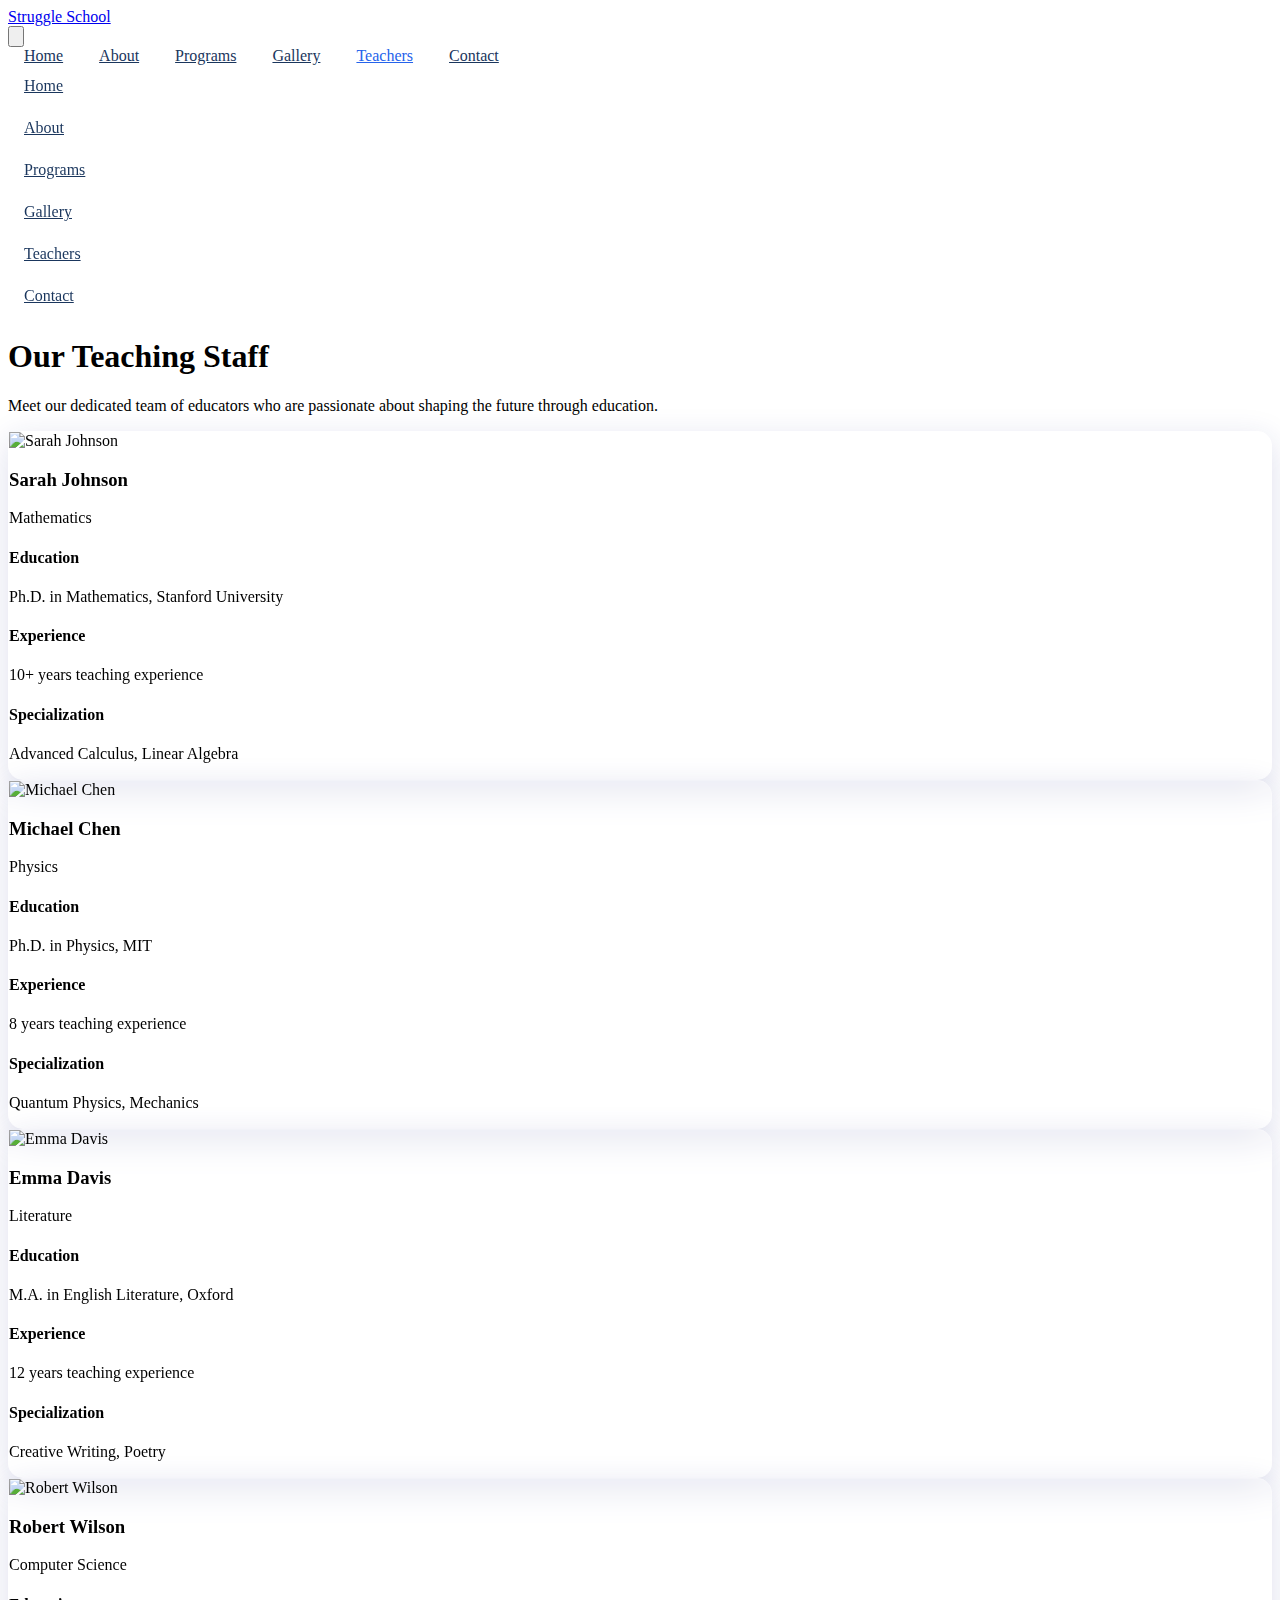
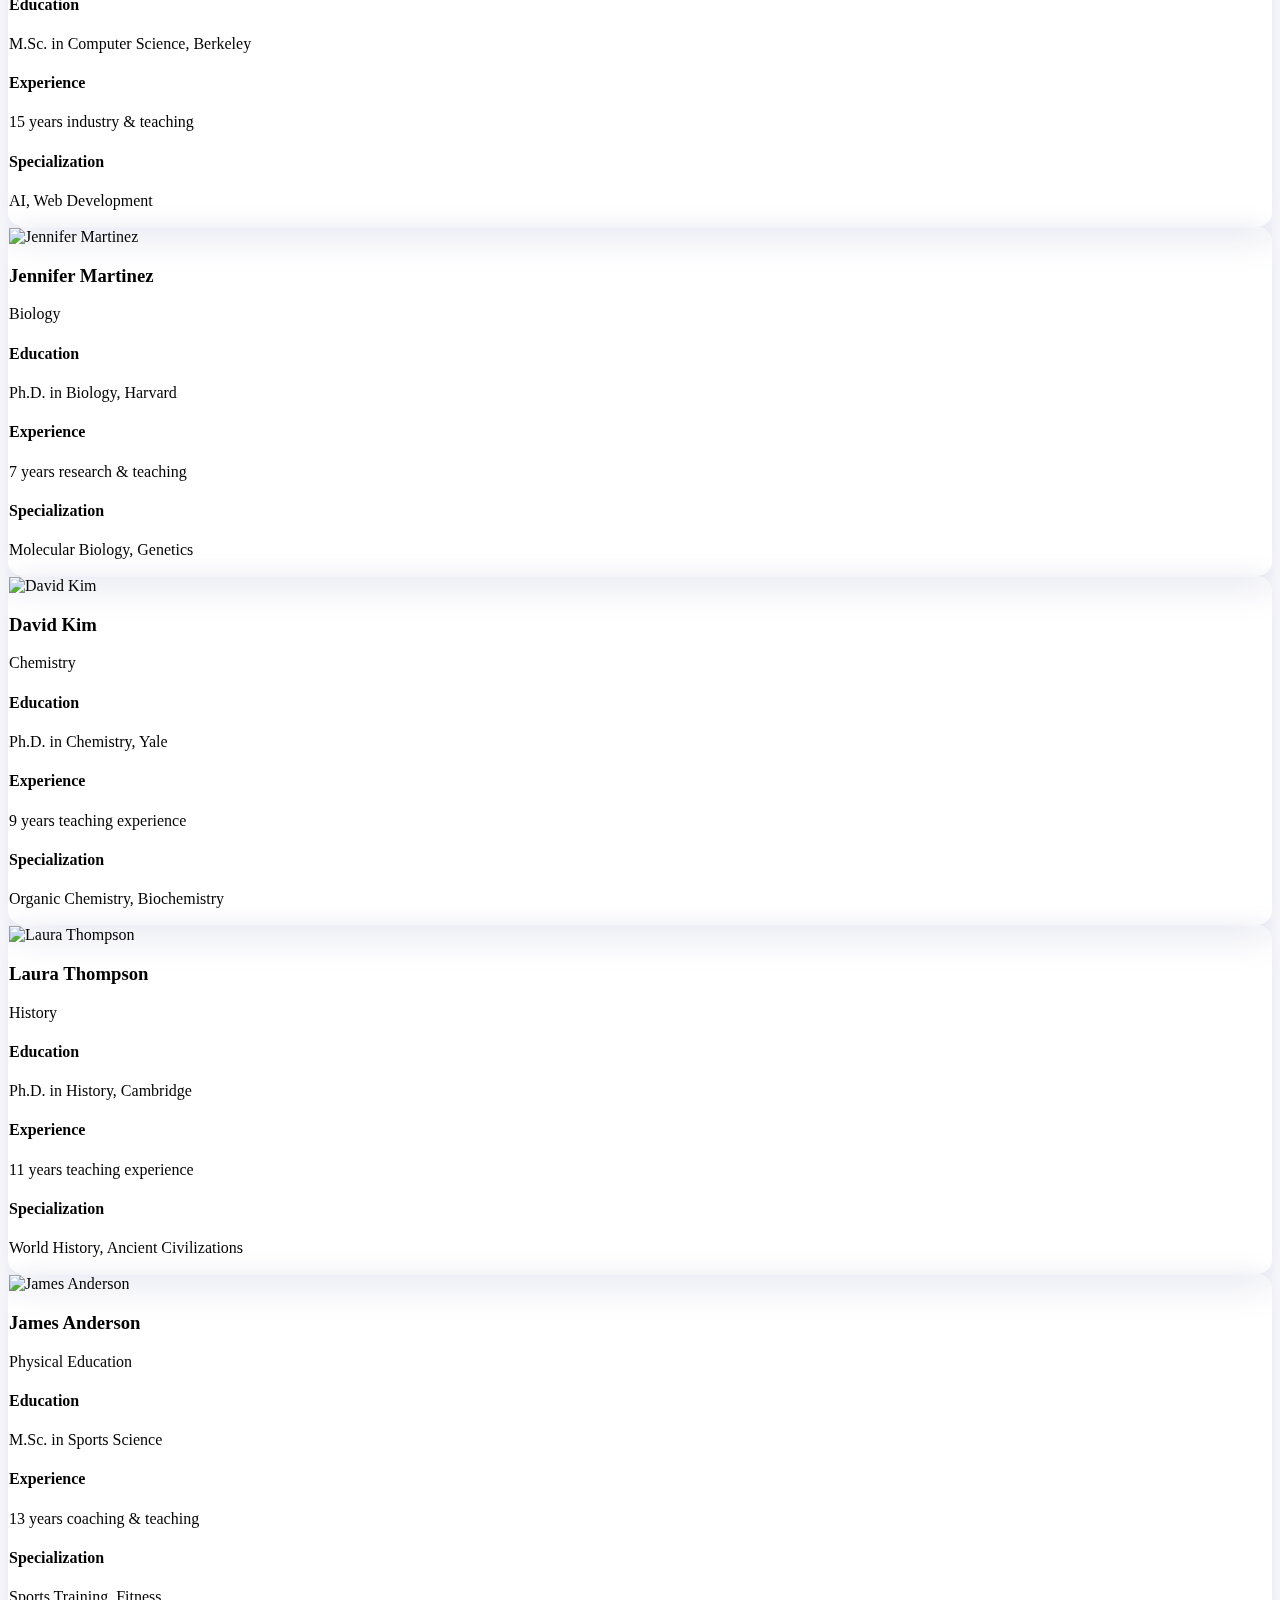
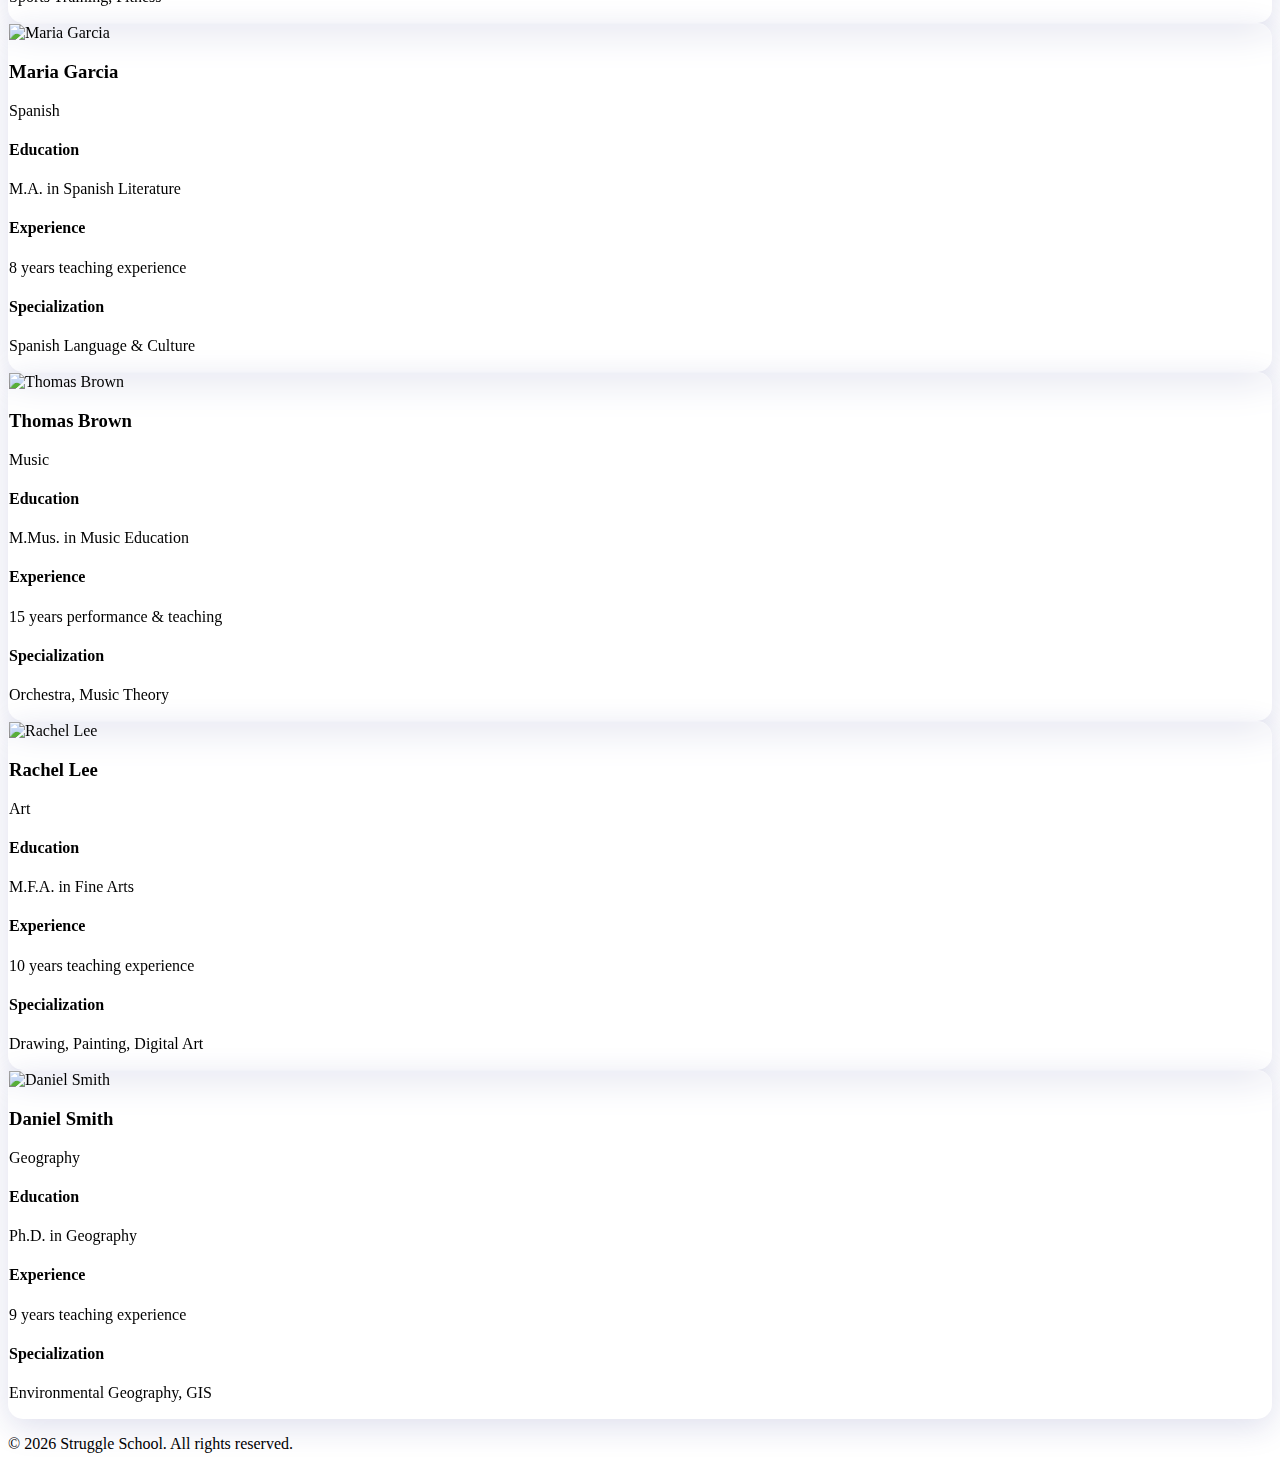
==== teachers.html @ 86ff62ab "second commit" ====
<!DOCTYPE html>
<html lang="en">
<head>
    <meta charset="UTF-8">
    <meta name="viewport" content="width=device-width, initial-scale=1.0">
    <title>Our Teachers - Struggle School</title>
    <link href="https://cdn.jsdelivr.net/npm/tailwindcss@2.2.19/dist/tailwind.min.css" rel="stylesheet">
    <script src="https://cdnjs.cloudflare.com/ajax/libs/gsap/3.12.2/gsap.min.js"></script>
    <script src="https://cdnjs.cloudflare.com/ajax/libs/gsap/3.12.2/ScrollTrigger.min.js"></script>
    <link rel="stylesheet" href="styles.css">
</head>
<body class="bg-gradient-to-br from-blue-50 to-purple-50">
    <!-- Navbar -->
    <nav class="fixed w-full z-50 backdrop-filter backdrop-blur-lg bg-white bg-opacity-30 border-b border-gray-200">
        <div class="max-w-7xl mx-auto px-4 sm:px-6 lg:px-8">
            <div class="flex justify-between items-center h-16">
                <div class="flex-shrink-0">
                    <a href="index.html" class="text-2xl font-bold text-blue-600">Struggle School</a>
                </div>
                <!-- Hamburger button -->
                <button class="md:hidden hamburger-btn p-2" aria-label="Menu">
                    <svg class="w-6 h-6" fill="none" stroke="currentColor" viewBox="0 0 24 24">
                        <path class="hamburger-open" stroke-linecap="round" stroke-linejoin="round" stroke-width="2" d="M4 6h16M4 12h16M4 18h16"/>
                        <path class="hamburger-close hidden" stroke-linecap="round" stroke-linejoin="round" stroke-width="2" d="M6 18L18 6M6 6l12 12"/>
                    </svg>
                </button>
                <!-- Desktop Menu -->
                <div class="hidden md:block">
                    <div class="ml-10 flex items-center space-x-4">
                        <a href="index.html" class="nav-link">Home</a>
                        <a href="index.html#about" class="nav-link">About</a>
                        <a href="index.html#programs" class="nav-link">Programs</a>
                        <a href="index.html#gallery" class="nav-link">Gallery</a>
                        <a href="#" class="nav-link active">Teachers</a>
                        <a href="index.html#contact" class="nav-link">Contact</a>
                    </div>
                </div>
            </div>
        </div>
        <!-- Mobile Menu -->
        <div class="mobile-menu hidden md:hidden">
            <div class="px-2 pt-2 pb-3 space-y-1">
                <a href="index.html" class="mobile-nav-link">Home</a>
                <a href="index.html#about" class="mobile-nav-link">About</a>
                <a href="index.html#programs" class="mobile-nav-link">Programs</a>
                <a href="index.html#gallery" class="mobile-nav-link">Gallery</a>
                <a href="#" class="mobile-nav-link">Teachers</a>
                <a href="index.html#contact" class="mobile-nav-link">Contact</a>
            </div>
        </div>
    </nav>

    <!-- Teachers Header -->
    <section class="pt-32 pb-20 px-4">
        <div class="max-w-6xl mx-auto text-center">
            <h1 class="text-5xl font-bold text-blue-800 mb-6">Our Teaching Staff</h1>
            <p class="text-xl text-gray-700 max-w-3xl mx-auto">Meet our dedicated team of educators who are passionate about shaping the future through education.</p>
        </div>
    </section>

    <!-- Teachers Grid -->
    <section class="py-20 px-4">
        <div class="max-w-6xl mx-auto">
            <div class="grid grid-cols-1 sm:grid-cols-2 lg:grid-cols-3 gap-8">
                <!-- Teacher 1 -->
                <div class="teacher-card glass-card p-6">
                    <div class="relative mb-6">
                        <img src="https://images.unsplash.com/photo-1494790108377-be9c29b29330" alt="Sarah Johnson" class="w-full h-64 object-cover rounded-lg">
                        <div class="absolute bottom-0 left-0 right-0 p-4 bg-gray-700 rounded text-white">
                            <h3 class="text-xl font-bold">Sarah Johnson</h3>
                            <p>Mathematics</p>
                        </div>
                    </div>
                    <div class="space-y-4">
                        <div>
                            <h4 class="font-bold text-blue-700">Education</h4>
                            <p class="text-gray-600">Ph.D. in Mathematics, Stanford University</p>
                        </div>
                        <div>
                            <h4 class="font-bold text-blue-700">Experience</h4>
                            <p class="text-gray-600">10+ years teaching experience</p>
                        </div>
                        <div>
                            <h4 class="font-bold text-blue-700">Specialization</h4>
                            <p class="text-gray-600">Advanced Calculus, Linear Algebra</p>
                        </div>
                    </div>
                </div>

                <!-- Teacher 2 -->
                <div class="teacher-card glass-card p-6">
                    <div class="relative mb-6">
                        <img src="https://images.unsplash.com/photo-1500648767791-00dcc994a43e" alt="Michael Chen" class="w-full h-64 object-cover rounded-lg">
                        <div class="absolute bottom-0 left-0 right-0 p-4 bg-gray-700 rounded text-white">
                            <h3 class="text-xl font-bold">Michael Chen</h3>
                            <p>Physics</p>
                        </div>
                    </div>
                    <div class="space-y-4">
                        <div>
                            <h4 class="font-bold text-blue-700">Education</h4>
                            <p class="text-gray-600">Ph.D. in Physics, MIT</p>
                        </div>
                        <div>
                            <h4 class="font-bold text-blue-700">Experience</h4>
                            <p class="text-gray-600">8 years teaching experience</p>
                        </div>
                        <div>
                            <h4 class="font-bold text-blue-700">Specialization</h4>
                            <p class="text-gray-600">Quantum Physics, Mechanics</p>
                        </div>
                    </div>
                </div>

                <!-- Teacher 3 -->
                <div class="teacher-card glass-card p-6">
                    <div class="relative mb-6">
                        <img src="https://images.unsplash.com/photo-1573496359142-b8d87734a5a2" alt="Emma Davis" class="w-full h-64 object-cover rounded-lg">
                        <div class="absolute bottom-0 left-0 right-0 p-4 bg-gray-700 rounded text-white">
                            <h3 class="text-xl font-bold">Emma Davis</h3>
                            <p>Literature</p>
                        </div>
                    </div>
                    <div class="space-y-4">
                        <div>
                            <h4 class="font-bold text-blue-700">Education</h4>
                            <p class="text-gray-600">M.A. in English Literature, Oxford</p>
                        </div>
                        <div>
                            <h4 class="font-bold text-blue-700">Experience</h4>
                            <p class="text-gray-600">12 years teaching experience</p>
                        </div>
                        <div>
                            <h4 class="font-bold text-blue-700">Specialization</h4>
                            <p class="text-gray-600">Creative Writing, Poetry</p>
                        </div>
                    </div>
                </div>

                <!-- Teacher 4 -->
                <div class="teacher-card glass-card p-6">
                    <div class="relative mb-6">
                        <img src="https://images.unsplash.com/photo-1472099645785-5658abf4ff4e" alt="Robert Wilson" class="w-full h-64 object-cover rounded-lg">
                        <div class="absolute bottom-0 left-0 right-0 p-4 bg-gray-700 rounded text-white">
                            <h3 class="text-xl font-bold">Robert Wilson</h3>
                            <p>Computer Science</p>
                        </div>
                    </div>
                    <div class="space-y-4">
                        <div>
                            <h4 class="font-bold text-blue-700">Education</h4>
                            <p class="text-gray-600">M.Sc. in Computer Science, Berkeley</p>
                        </div>
                        <div>
                            <h4 class="font-bold text-blue-700">Experience</h4>
                            <p class="text-gray-600">15 years industry & teaching</p>
                        </div>
                        <div>
                            <h4 class="font-bold text-blue-700">Specialization</h4>
                            <p class="text-gray-600">AI, Web Development</p>
                        </div>
                    </div>
                </div>

                <!-- Teacher 5 -->
                <div class="teacher-card glass-card p-6">
                    <div class="relative mb-6">
                        <img src="https://images.unsplash.com/photo-1580489944761-15a19d654956" alt="Jennifer Martinez" class="w-full h-64 object-cover rounded-lg">
                        <div class="absolute bottom-0 left-0 right-0 p-4 bg-gray-700 rounded text-white">
                            <h3 class="text-xl font-bold">Jennifer Martinez</h3>
                            <p>Biology</p>
                        </div>
                    </div>
                    <div class="space-y-4">
                        <div>
                            <h4 class="font-bold text-blue-700">Education</h4>
                            <p class="text-gray-600">Ph.D. in Biology, Harvard</p>
                        </div>
                        <div>
                            <h4 class="font-bold text-blue-700">Experience</h4>
                            <p class="text-gray-600">7 years research & teaching</p>
                        </div>
                        <div>
                            <h4 class="font-bold text-blue-700">Specialization</h4>
                            <p class="text-gray-600">Molecular Biology, Genetics</p>
                        </div>
                    </div>
                </div>

                <!-- Teacher 6 -->
                <div class="teacher-card glass-card p-6">
                    <div class="relative mb-6">
                        <img src="https://images.unsplash.com/photo-1507003211169-0a1dd7228f2d" alt="David Kim" class="w-full h-64 object-cover rounded-lg">
                        <div class="absolute bottom-0 left-0 right-0 p-4 bg-gray-700 rounded text-white">
                            <h3 class="text-xl font-bold">David Kim</h3>
                            <p>Chemistry</p>
                        </div>
                    </div>
                    <div class="space-y-4">
                        <div>
                            <h4 class="font-bold text-blue-700">Education</h4>
                            <p class="text-gray-600">Ph.D. in Chemistry, Yale</p>
                        </div>
                        <div>
                            <h4 class="font-bold text-blue-700">Experience</h4>
                            <p class="text-gray-600">9 years teaching experience</p>
                        </div>
                        <div>
                            <h4 class="font-bold text-blue-700">Specialization</h4>
                            <p class="text-gray-600">Organic Chemistry, Biochemistry</p>
                        </div>
                    </div>
                </div>

                <!-- Teacher 7 -->
                <div class="teacher-card glass-card p-6">
                    <div class="relative mb-6">
                        <img src="https://images.unsplash.com/photo-1438761681033-6461ffad8d80" alt="Laura Thompson" class="w-full h-64 object-cover rounded-lg">
                        <div class="absolute bottom-0 left-0 right-0 p-4 bg-gray-700 rounded text-white">
                            <h3 class="text-xl font-bold">Laura Thompson</h3>
                            <p>History</p>
                        </div>
                    </div>
                    <div class="space-y-4">
                        <div>
                            <h4 class="font-bold text-blue-700">Education</h4>
                            <p class="text-gray-600">Ph.D. in History, Cambridge</p>
                        </div>
                        <div>
                            <h4 class="font-bold text-blue-700">Experience</h4>
                            <p class="text-gray-600">11 years teaching experience</p>
                        </div>
                        <div>
                            <h4 class="font-bold text-blue-700">Specialization</h4>
                            <p class="text-gray-600">World History, Ancient Civilizations</p>
                        </div>
                    </div>
                </div>

                <!-- Teacher 8 -->
                <div class="teacher-card glass-card p-6">
                    <div class="relative mb-6">
                        <img src="https://images.unsplash.com/photo-1607990281513-2c110a25bd8c" alt="James Anderson" class="w-full h-64 object-cover rounded-lg">
                        <div class="absolute bottom-0 left-0 right-0 p-4 bg-gray-700 rounded text-white">
                            <h3 class="text-xl font-bold">James Anderson</h3>
                            <p>Physical Education</p>
                        </div>
                    </div>
                    <div class="space-y-4">
                        <div>
                            <h4 class="font-bold text-blue-700">Education</h4>
                            <p class="text-gray-600">M.Sc. in Sports Science</p>
                        </div>
                        <div>
                            <h4 class="font-bold text-blue-700">Experience</h4>
                            <p class="text-gray-600">13 years coaching & teaching</p>
                        </div>
                        <div>
                            <h4 class="font-bold text-blue-700">Specialization</h4>
                            <p class="text-gray-600">Sports Training, Fitness</p>
                        </div>
                    </div>
                </div>

                <!-- Teacher 9 -->
                <div class="teacher-card glass-card p-6">
                    <div class="relative mb-6">
                        <img src="https://images.unsplash.com/photo-1544005313-94ddf0286df2" alt="Maria Garcia" class="w-full h-64 object-cover rounded-lg">
                        <div class="absolute bottom-0 left-0 right-0 p-4 bg-gray-700 rounded text-white">
                            <h3 class="text-xl font-bold">Maria Garcia</h3>
                            <p>Spanish</p>
                        </div>
                    </div>
                    <div class="space-y-4">
                        <div>
                            <h4 class="font-bold text-blue-700">Education</h4>
                            <p class="text-gray-600">M.A. in Spanish Literature</p>
                        </div>
                        <div>
                            <h4 class="font-bold text-blue-700">Experience</h4>
                            <p class="text-gray-600">8 years teaching experience</p>
                        </div>
                        <div>
                            <h4 class="font-bold text-blue-700">Specialization</h4>
                            <p class="text-gray-600">Spanish Language & Culture</p>
                        </div>
                    </div>
                </div>

                <!-- Teacher 10 -->
                <div class="teacher-card glass-card p-6">
                    <div class="relative mb-6">
                        <img src="https://images.unsplash.com/photo-1566492031773-4f4e44671857" alt="Thomas Brown" class="w-full h-64 object-cover rounded-lg">
                        <div class="absolute bottom-0 left-0 right-0 p-4 bg-gray-700 rounded text-white">
                            <h3 class="text-xl font-bold">Thomas Brown</h3>
                            <p>Music</p>
                        </div>
                    </div>
                    <div class="space-y-4">
                        <div>
                            <h4 class="font-bold text-blue-700">Education</h4>
                            <p class="text-gray-600">M.Mus. in Music Education</p>
                        </div>
                        <div>
                            <h4 class="font-bold text-blue-700">Experience</h4>
                            <p class="text-gray-600">15 years performance & teaching</p>
                        </div>
                        <div>
                            <h4 class="font-bold text-blue-700">Specialization</h4>
                            <p class="text-gray-600">Orchestra, Music Theory</p>
                        </div>
                    </div>
                </div>

                <!-- Teacher 11 -->
                <div class="teacher-card glass-card p-6">
                    <div class="relative mb-6">
                        <img src="https://images.unsplash.com/photo-1590086782957-93c06ef21604" alt="Rachel Lee" class="w-full h-64 object-cover rounded-lg">
                        <div class="absolute bottom-0 left-0 right-0 p-4 bg-gray-700 rounded text-white">
                            <h3 class="text-xl font-bold">Rachel Lee</h3>
                            <p>Art</p>
                        </div>
                    </div>
                    <div class="space-y-4">
                        <div>
                            <h4 class="font-bold text-blue-700">Education</h4>
                            <p class="text-gray-600">M.F.A. in Fine Arts</p>
                        </div>
                        <div>
                            <h4 class="font-bold text-blue-700">Experience</h4>
                            <p class="text-gray-600">10 years teaching experience</p>
                        </div>
                        <div>
                            <h4 class="font-bold text-blue-700">Specialization</h4>
                            <p class="text-gray-600">Drawing, Painting, Digital Art</p>
                        </div>
                    </div>
                </div>

                <!-- Teacher 12 -->
                <div class="teacher-card glass-card p-6">
                    <div class="relative mb-6">
                        <img src="https://images.unsplash.com/photo-1542909168-82c3e7fdca5c" alt="Daniel Smith" class="w-full h-64 object-cover rounded-lg">
                        <div class="absolute bottom-0 left-0 right-0 p-4 bg-gray-700 rounded text-white">
                            <h3 class="text-xl font-bold">Daniel Smith</h3>
                            <p>Geography</p>
                        </div>
                    </div>
                    <div class="space-y-4">
                        <div>
                            <h4 class="font-bold text-blue-700">Education</h4>
                            <p class="text-gray-600">Ph.D. in Geography</p>
                        </div>
                        <div>
                            <h4 class="font-bold text-blue-700">Experience</h4>
                            <p class="text-gray-600">9 years teaching experience</p>
                        </div>
                        <div>
                            <h4 class="font-bold text-blue-700">Specialization</h4>
                            <p class="text-gray-600">Environmental Geography, GIS</p>
                        </div>
                    </div>
                </div>
            </div>
        </div>
    </section>

    <footer class="bg-blue-900 text-white py-8">
        <div class="max-w-6xl mx-auto px-4 text-center">
            <p>&copy; <span id="currentYear"></span> Struggle School. All rights reserved.</p>
        </div>
    </footer>

    <script>
        document.getElementById('currentYear').textContent = new Date().getFullYear();
    </script>
    <script src="teachers.js"></script>
</body>
</html>
---- styles.css ----
/* Glass effect */
.glass-card {
    background: rgba(255, 255, 255, 0.1);
    backdrop-filter: blur(10px);
    border-radius: 15px;
    border: 1px solid rgba(255, 255, 255, 0.2);
    box-shadow: 0 8px 32px 0 rgba(31, 38, 135, 0.15);
}

/* Navigation links */
.nav-link {
    color: #1a365d;
    font-weight: 500;
    padding: 0.5rem 1rem;
    border-radius: 0.5rem;
    transition: all 0.3s ease;
}

.nav-link:hover {
    background: rgba(255, 255, 255, 0.2);
    color: #2563eb;
}

/* Program cards hover effect */
.program-card {
    transition: transform 0.3s ease;
}

.program-card:hover {
    transform: translateY(-10px);
}

/* Smooth scroll behavior */
html {
    scroll-behavior: smooth;
}

/* Gallery hover effects */
.gallery-item {
    transition: all 0.3s ease;
}

.gallery-item:hover {
    transform: translateY(-10px);
    box-shadow: 0 12px 40px 0 rgba(31, 38, 135, 0.2);
}

.gallery-item img {
    transition: all 0.3s ease;
}

/* Teacher cards hover effect */
.teacher-card {
    transition: all 0.3s ease;
    height: 100%;
}

.teacher-card:hover {
    transform: translateY(-10px);
    box-shadow: 0 12px 40px 0 rgba(31, 38, 135, 0.2);
}

/* Teachers slider styles */
.teachers-slider {
    position: relative;
    padding: 0;
    height: auto !important;
}

.slider-track {
    display: grid;
    grid-template-columns: repeat(auto-fit, minmax(250px, 1fr));
    gap: 2rem;
    transition: none;
}

/* Active nav link */
.nav-link.active {
    background: rgba(255, 255, 255, 0.2);
    color: #2563eb;
}

/* Teacher card detailed styles */
.teacher-card {
    transition: all 0.3s ease;
    height: 100%;
}

.teacher-card:hover {
    transform: translateY(-10px);
    box-shadow: 0 12px 40px 0 rgba(31, 38, 135, 0.2);
}

/* Mobile navigation styles */
.mobile-menu {
    background: rgba(255, 255, 255, 0.95);
    backdrop-filter: blur(10px);
    transition: all 0.3s ease;
}

.mobile-nav-link {
    display: block;
    padding: 0.75rem 1rem;
    color: #1a365d;
    font-weight: 500;
    transition: all 0.3s ease;
    border-radius: 0.5rem;
}

.mobile-nav-link:hover {
    background: rgba(37, 99, 235, 0.1);
    color: #2563eb;
}

/* Hamburger button animation */
.hamburger-btn {
    transition: all 0.3s ease;
}

.hamburger-btn:hover {
    color: #2563eb;
}

/* Teacher cards responsive adjustments */
@media (max-width: 640px) {
    .gallery-item, .teacher-card {
        transform: none !important;
    }
    
    .teacher-card {
        padding: 1rem;
    }
    
    .teacher-card .w-32 {
        width: 6rem;
        height: 6rem;
    }
}

@media (min-width: 641px) and (max-width: 1024px) {
    .gallery-item, .teacher-card {
        transform: none !important;
    }
}

.max-w-6xl{

}
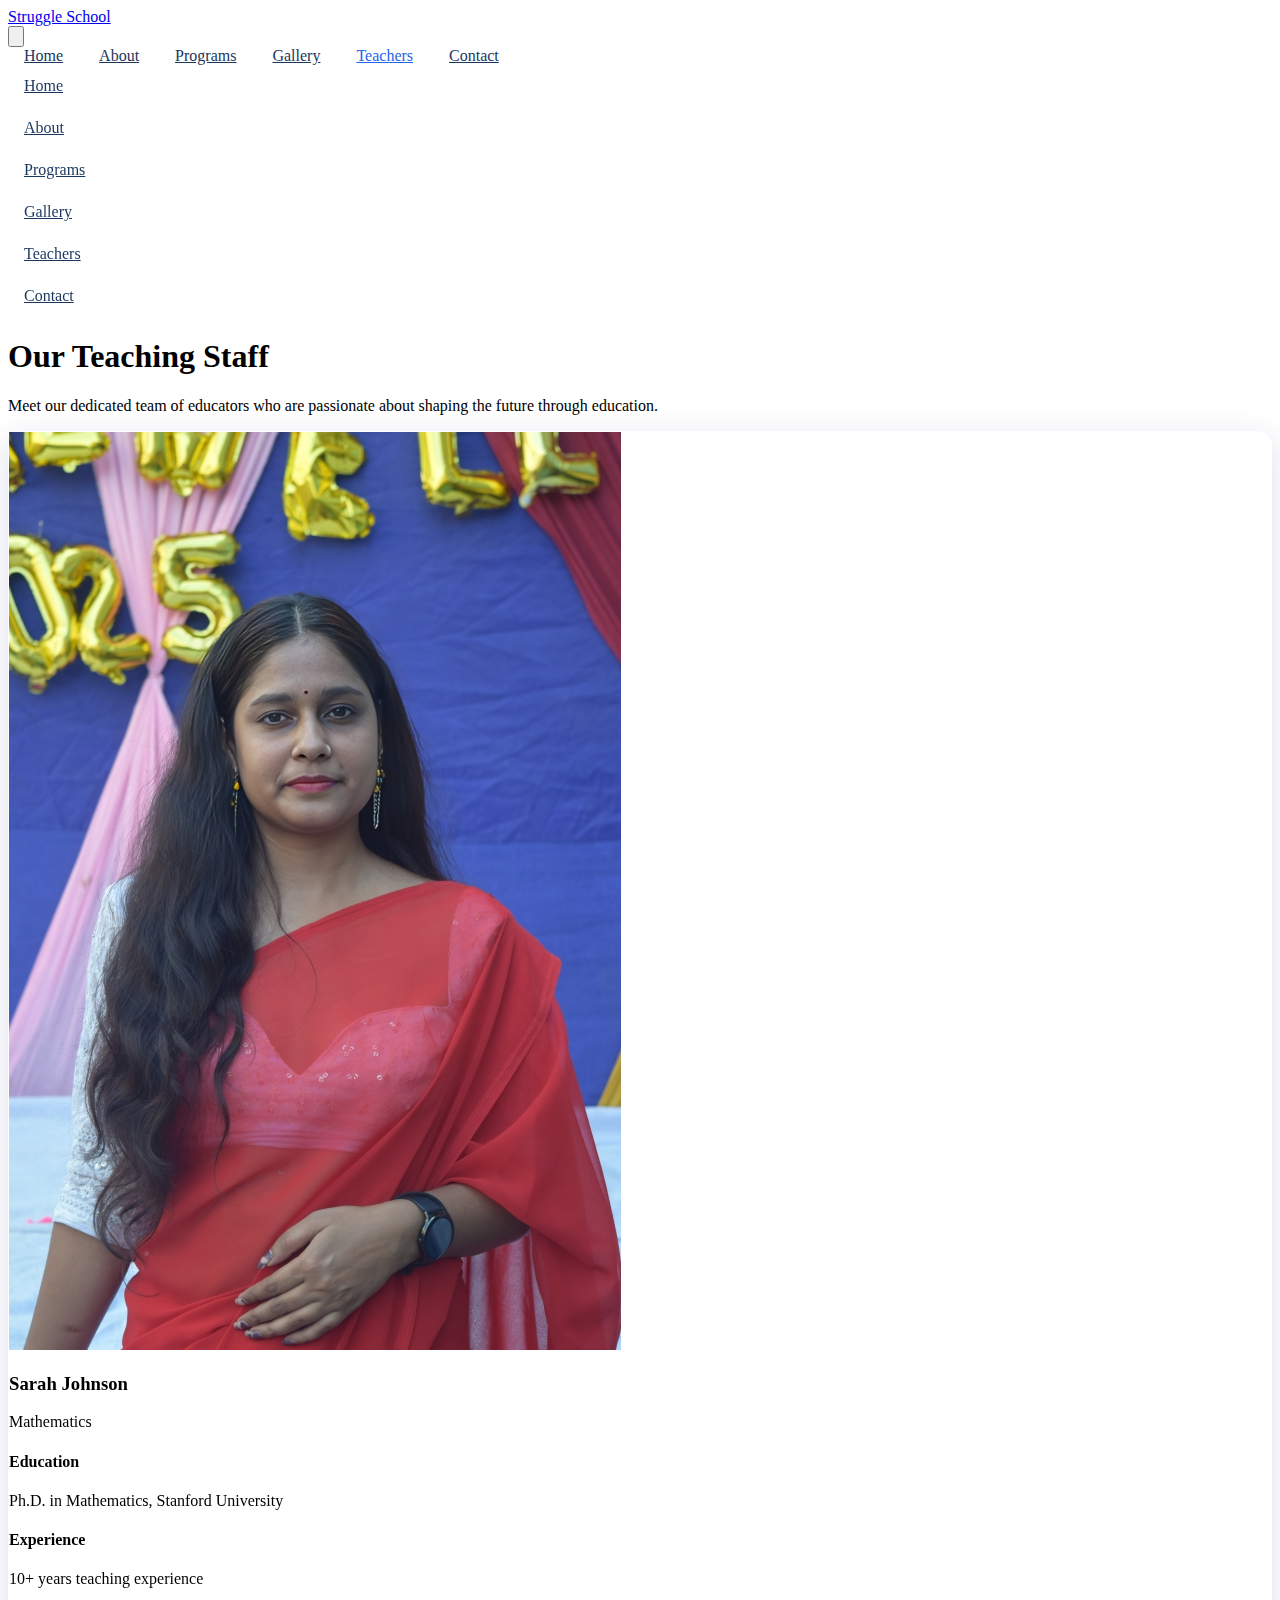
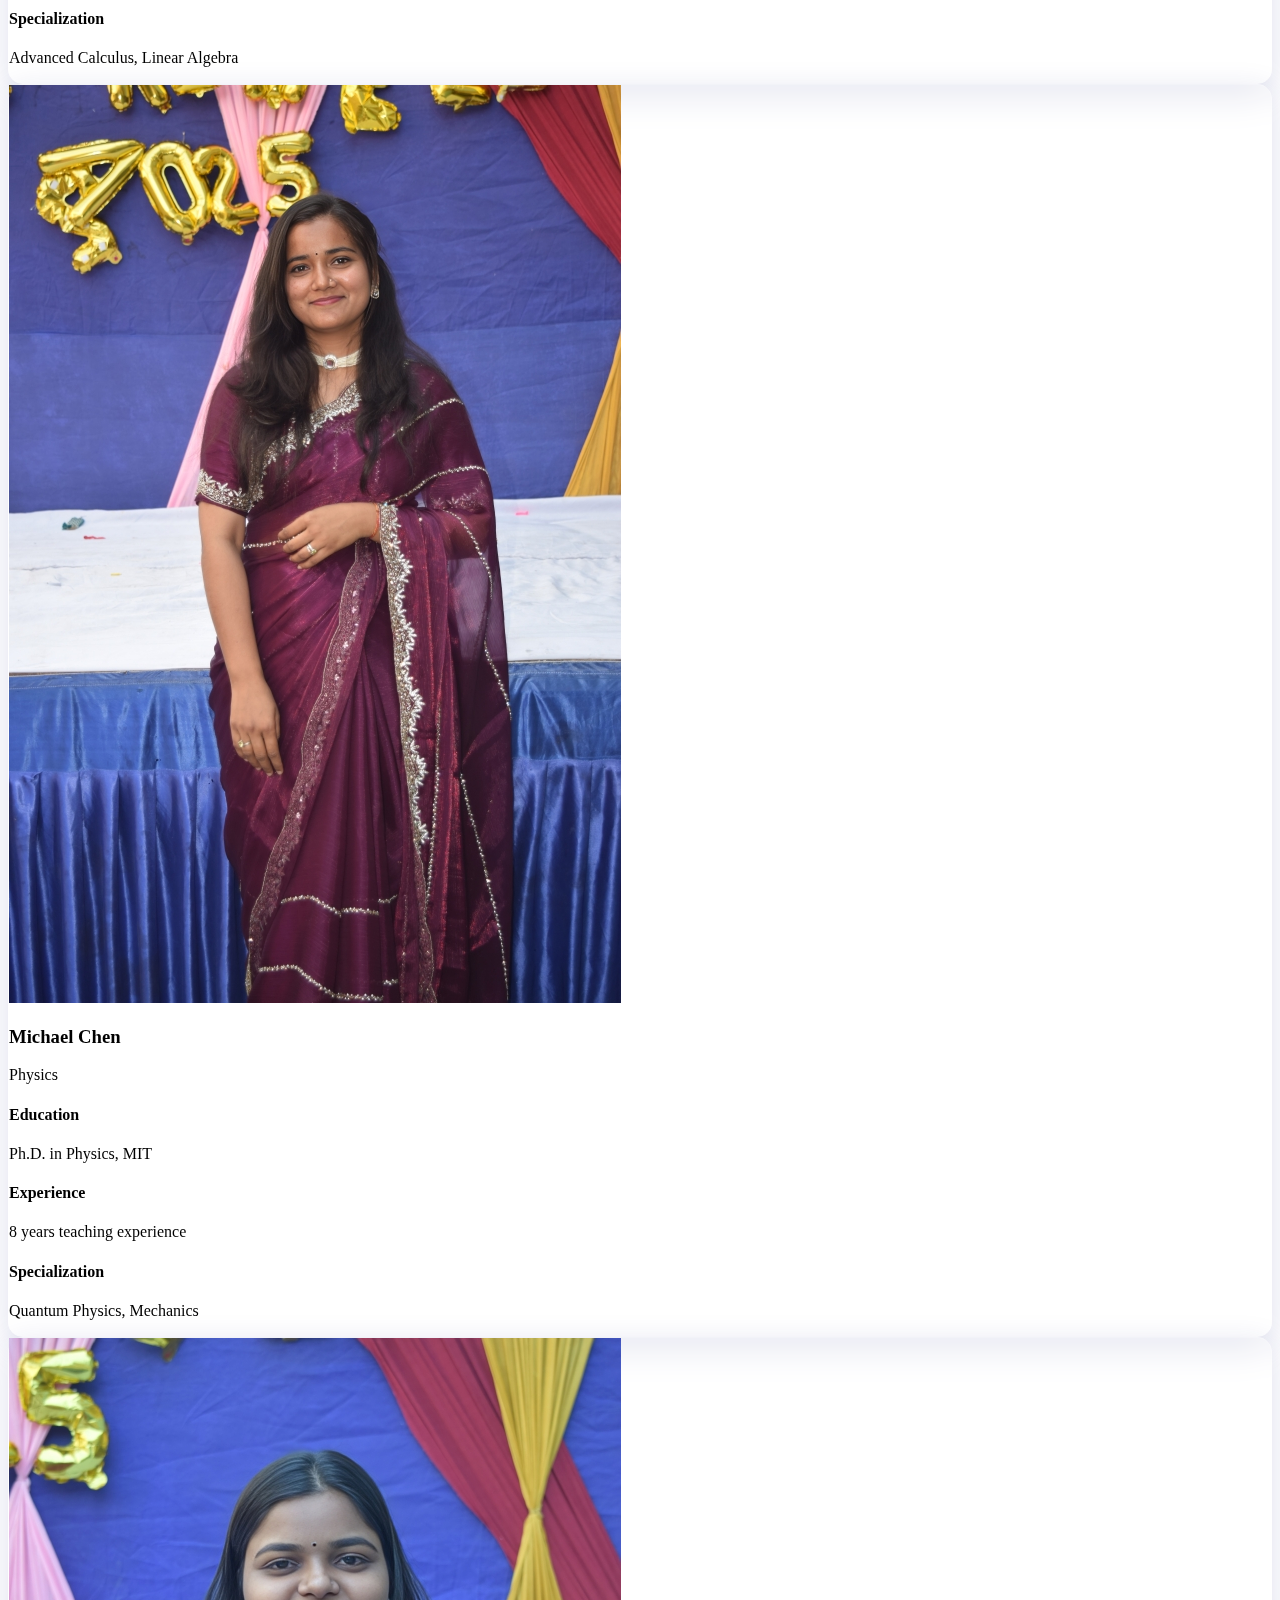
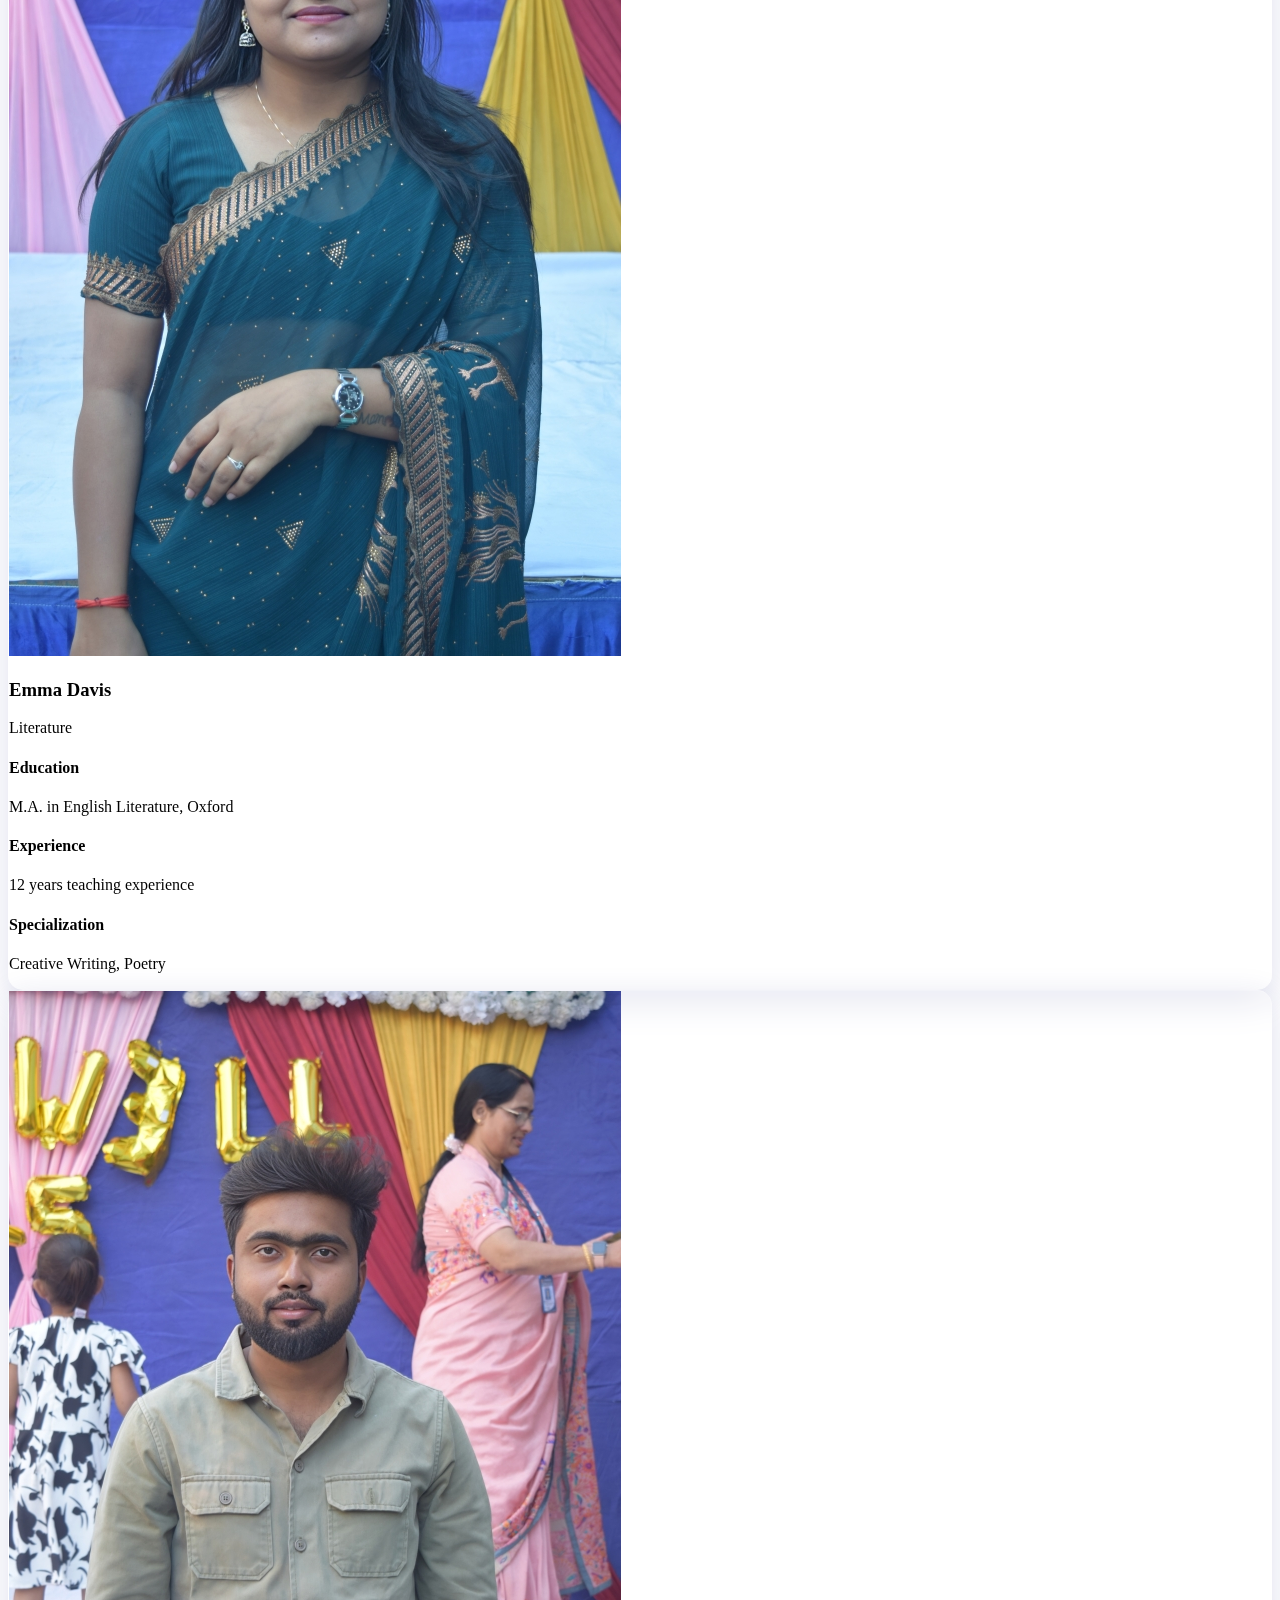
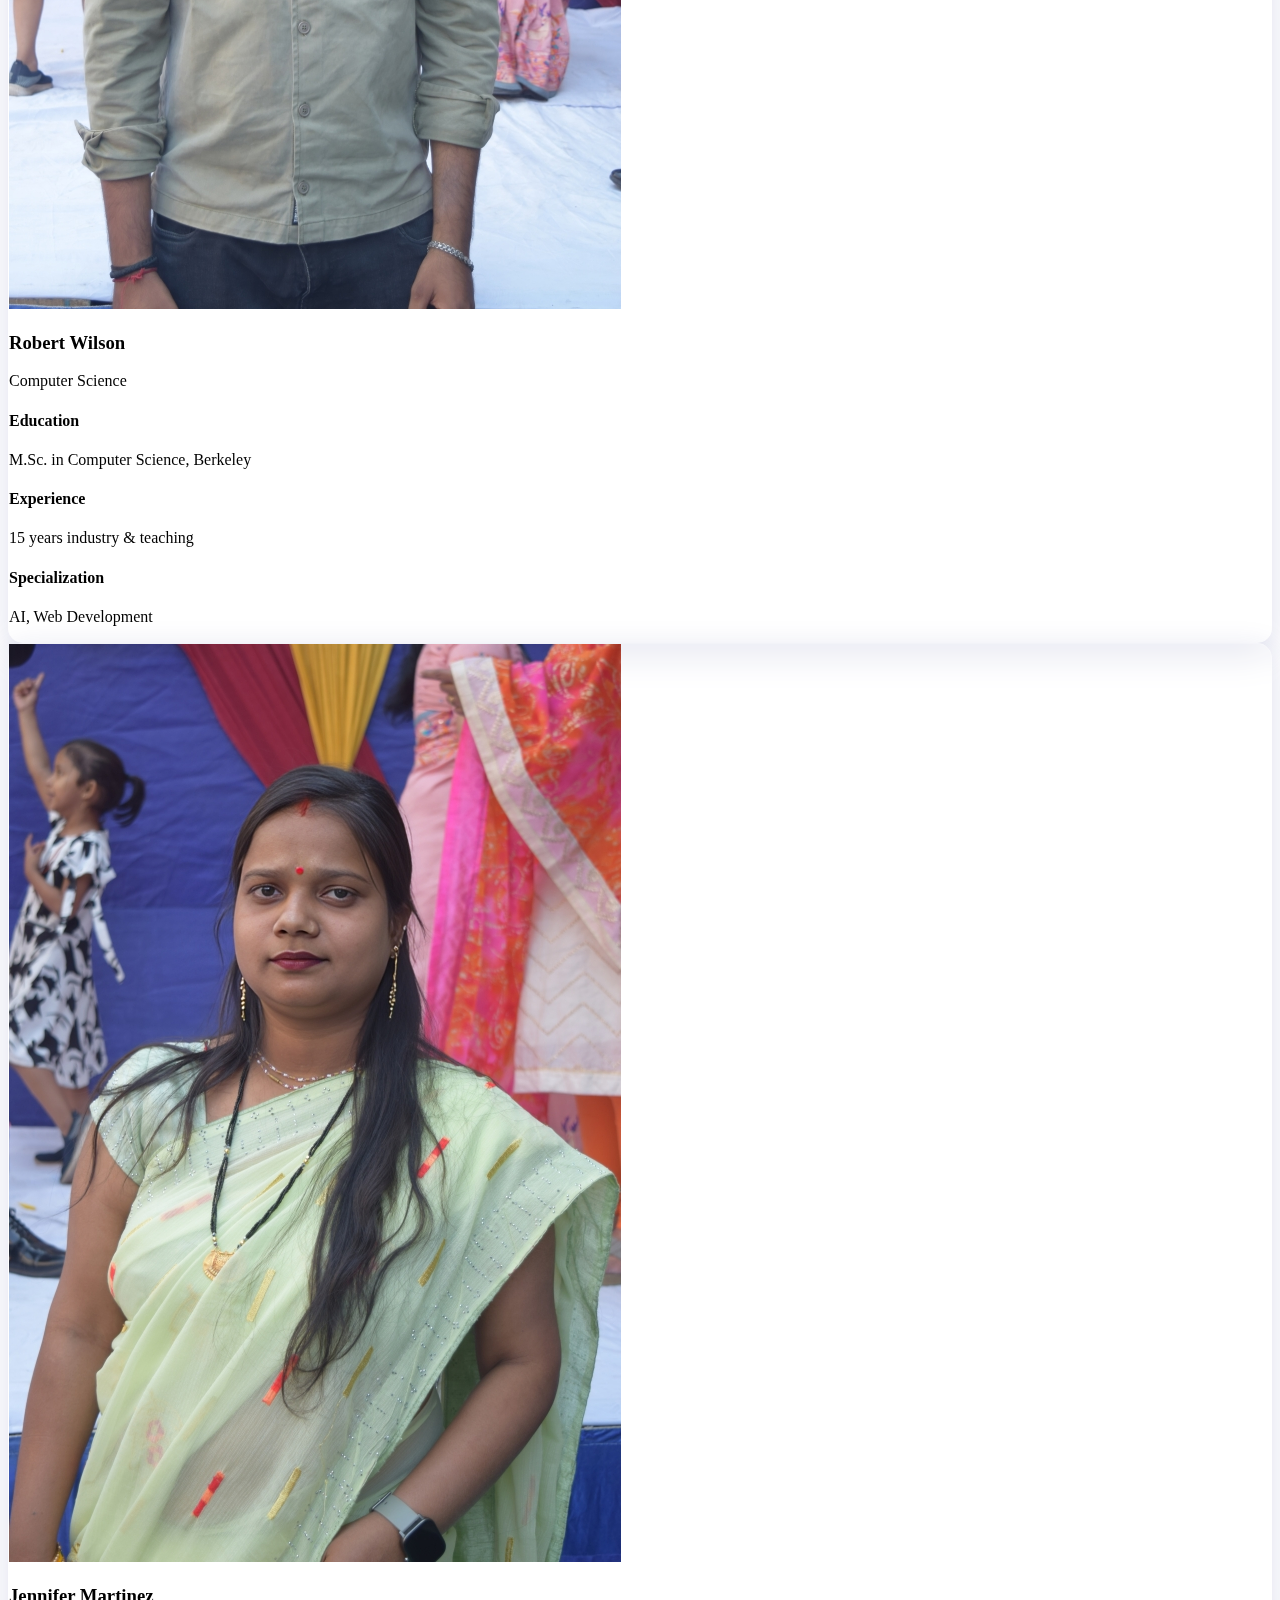
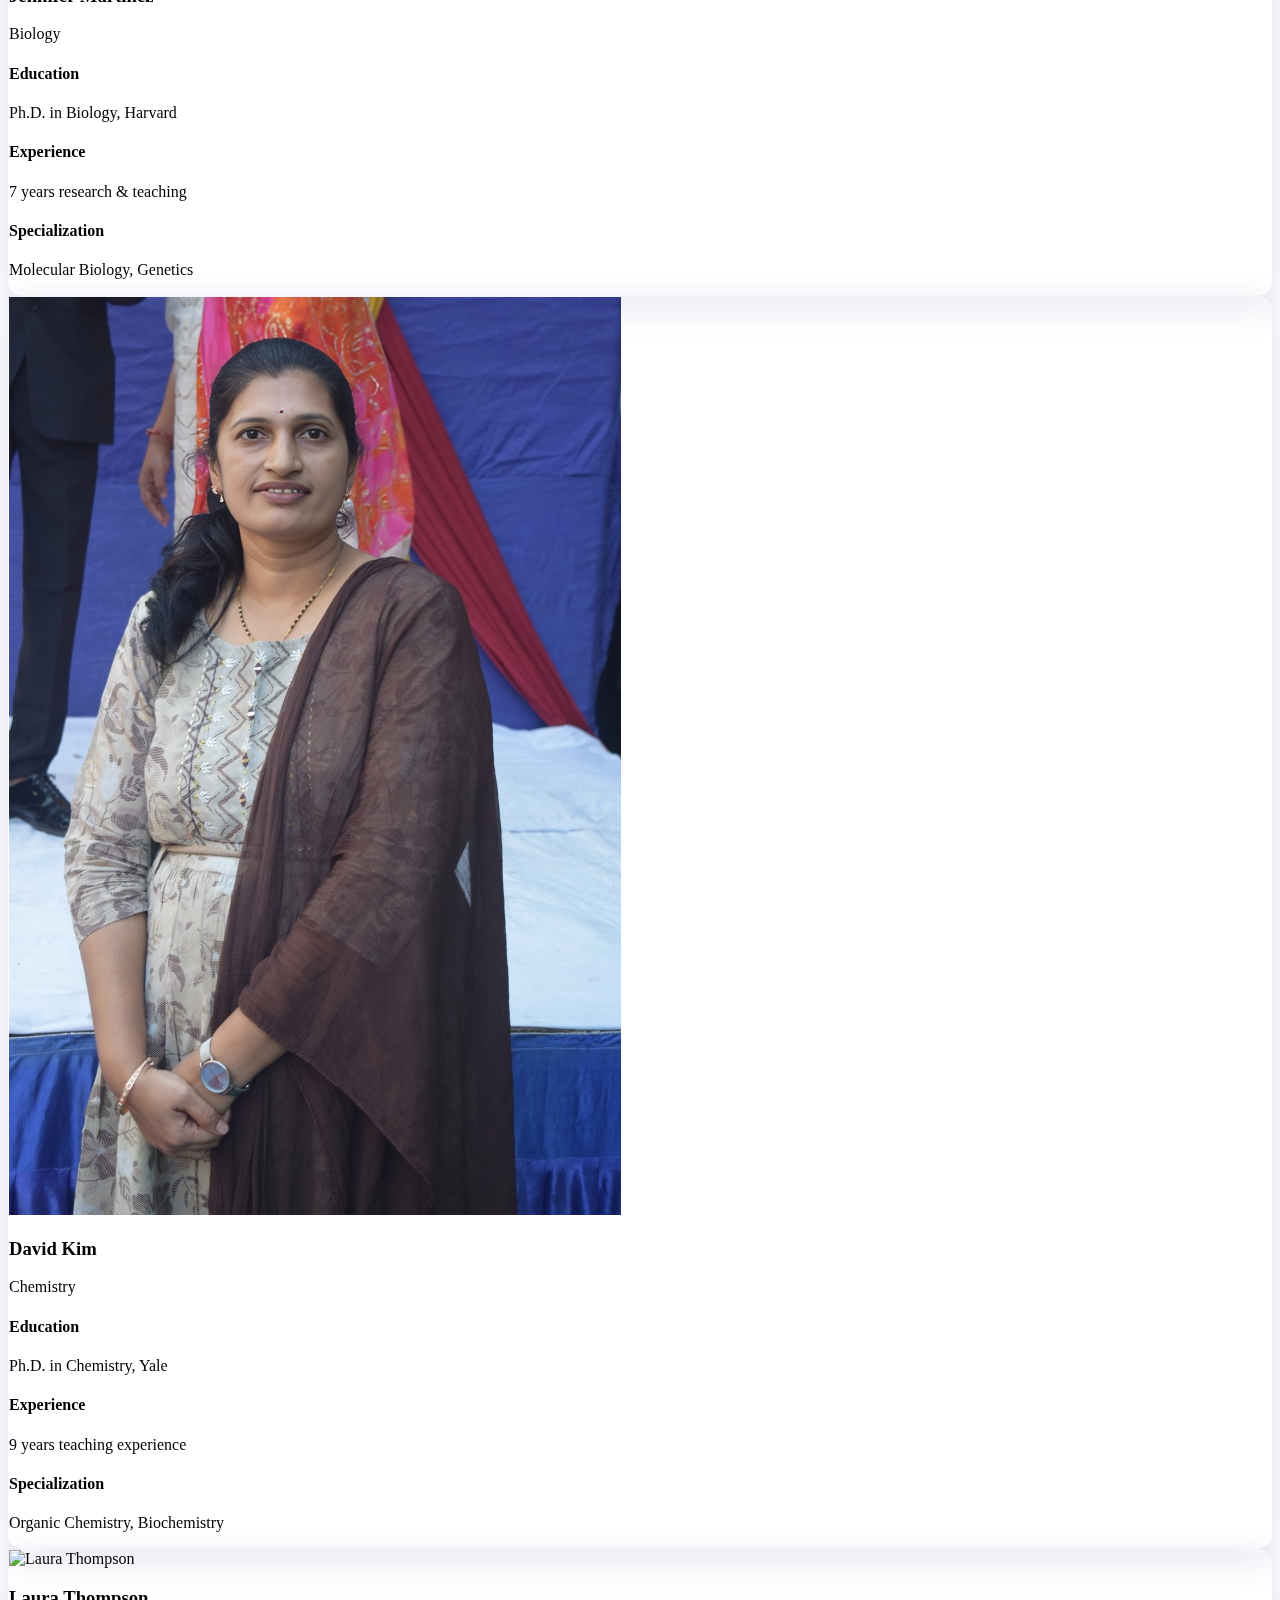
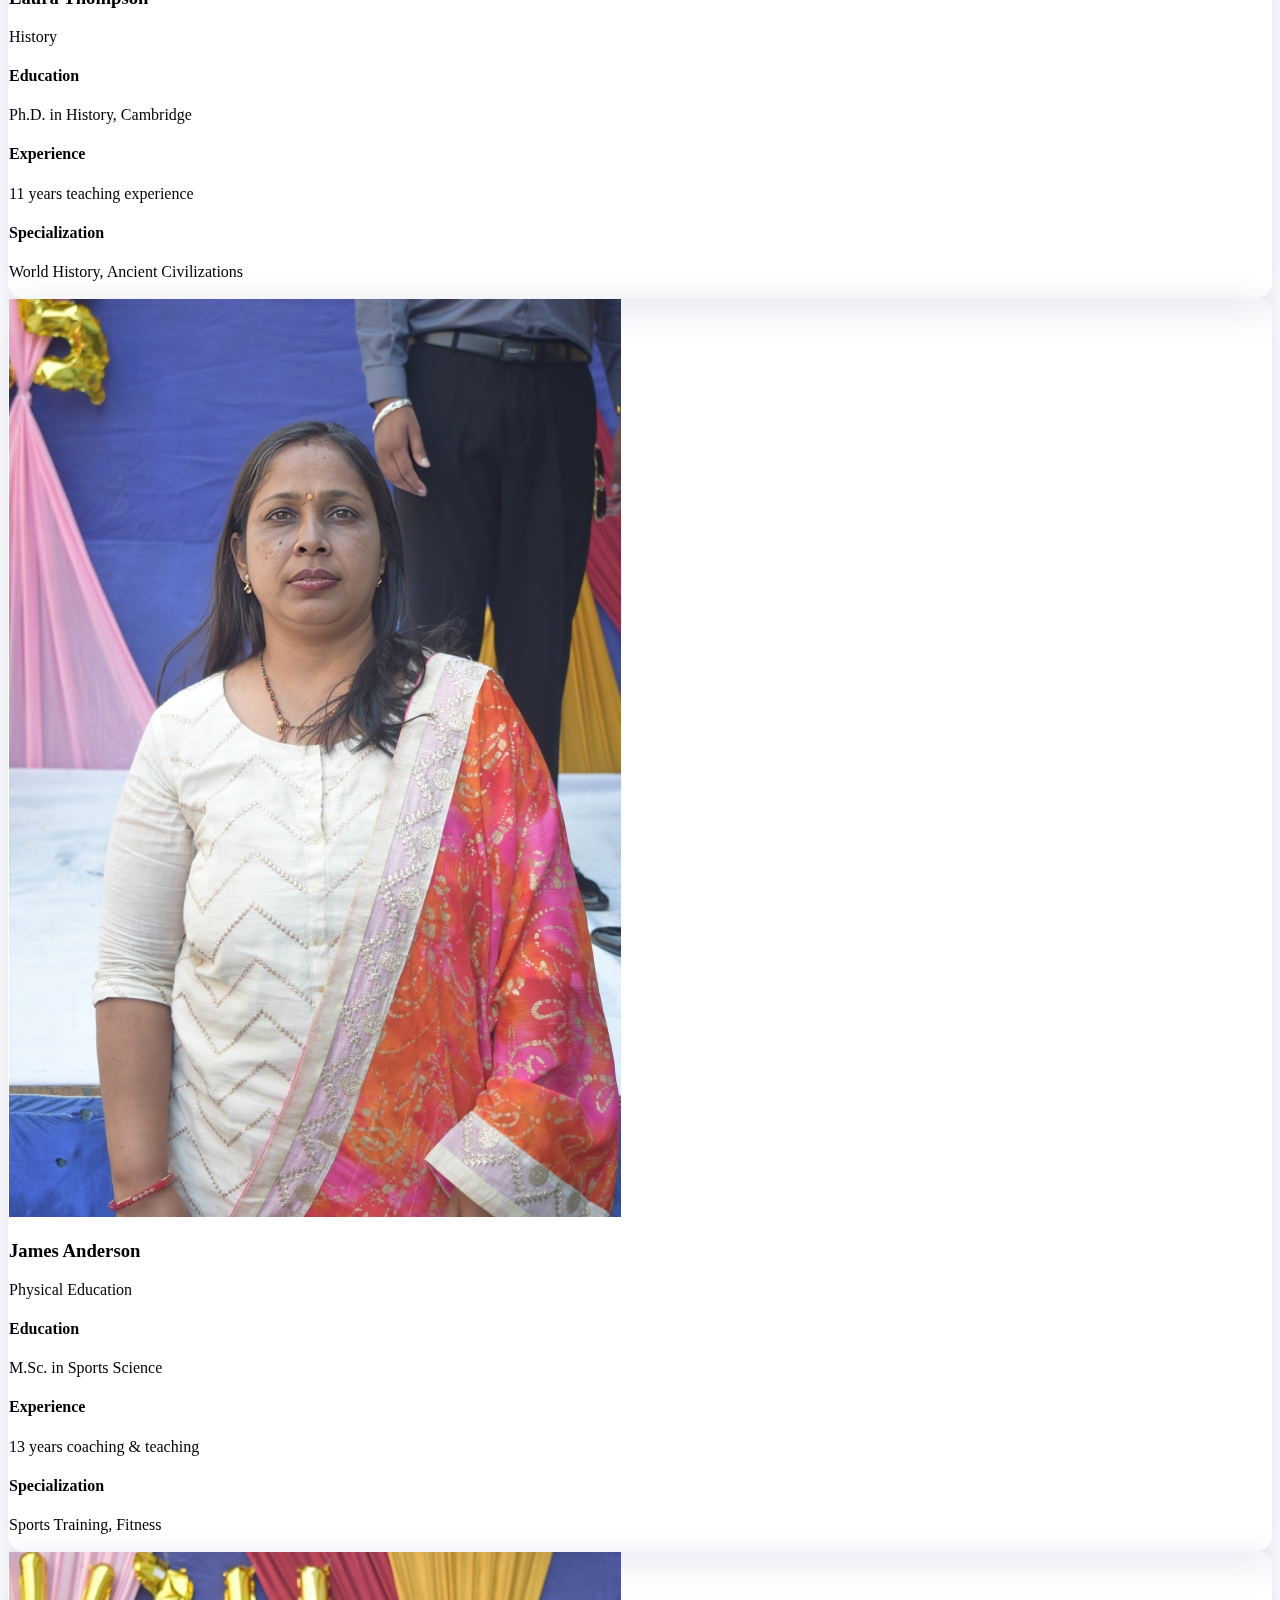
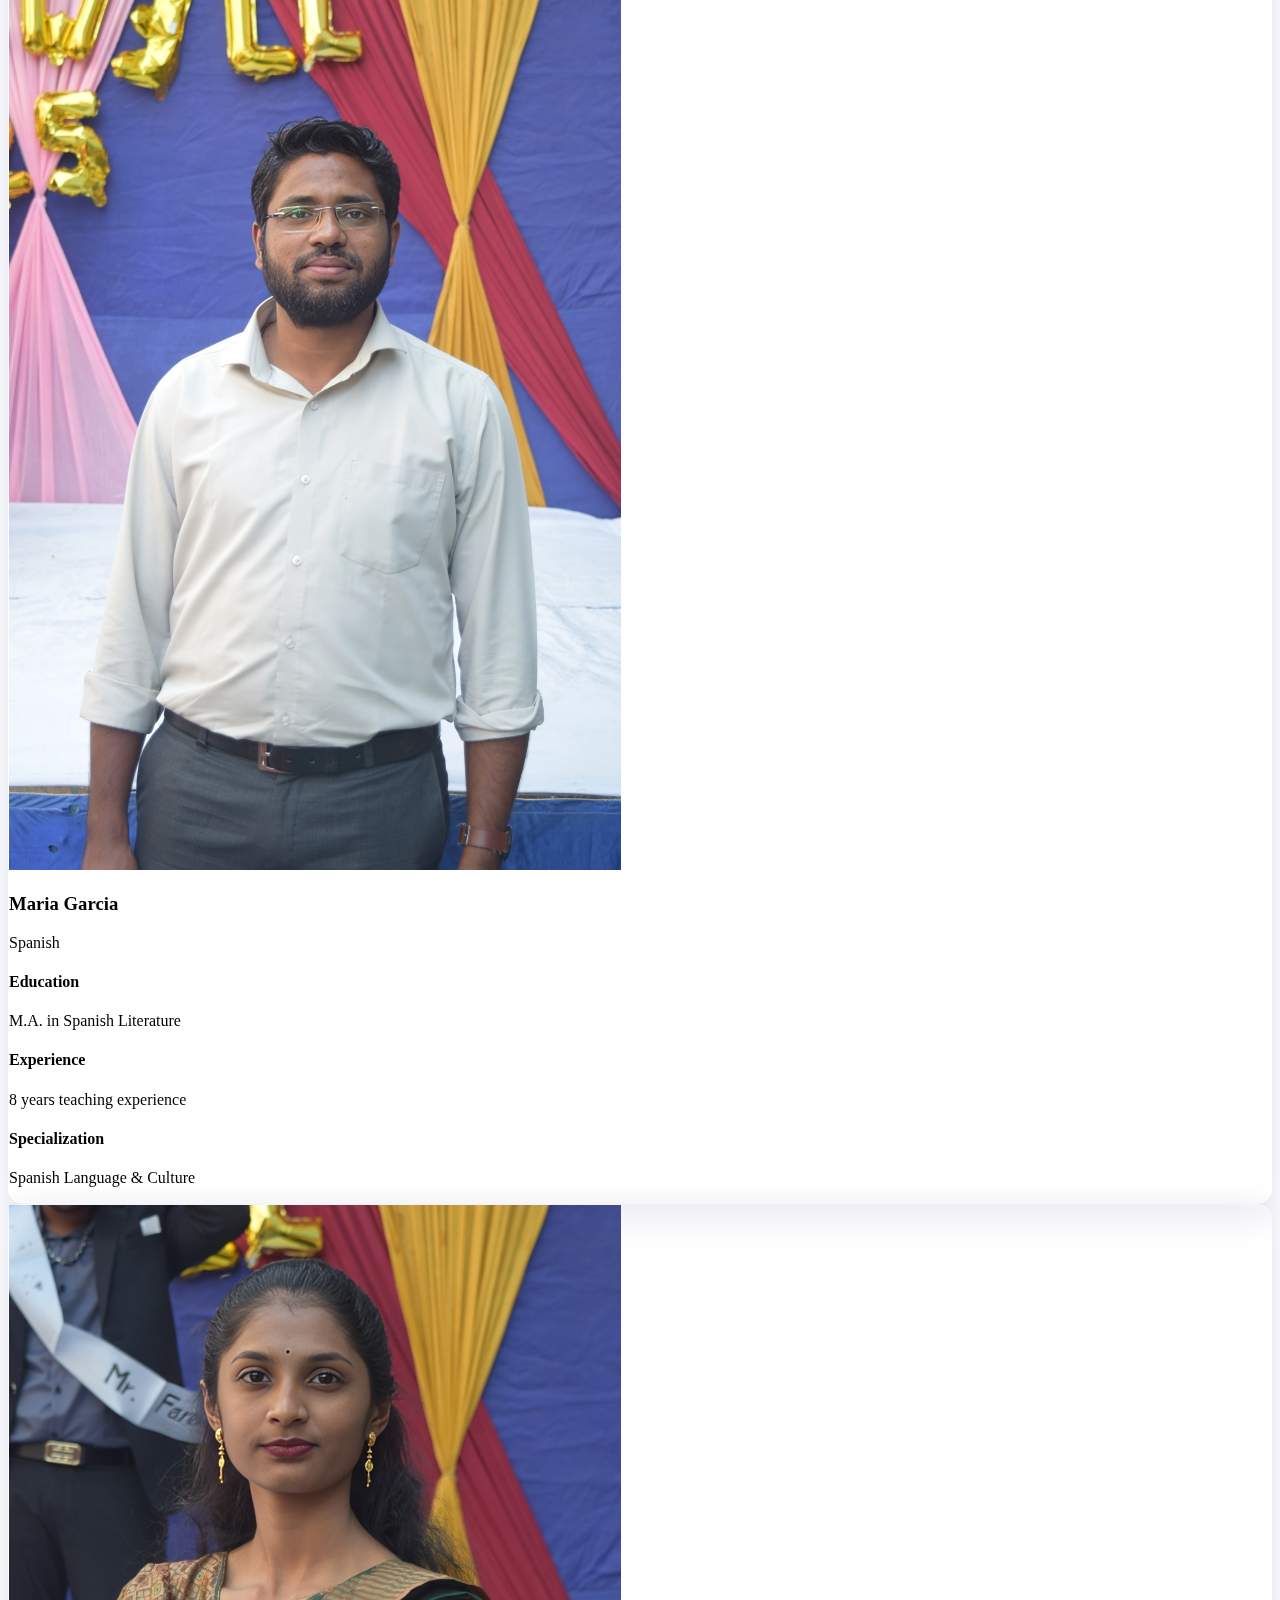
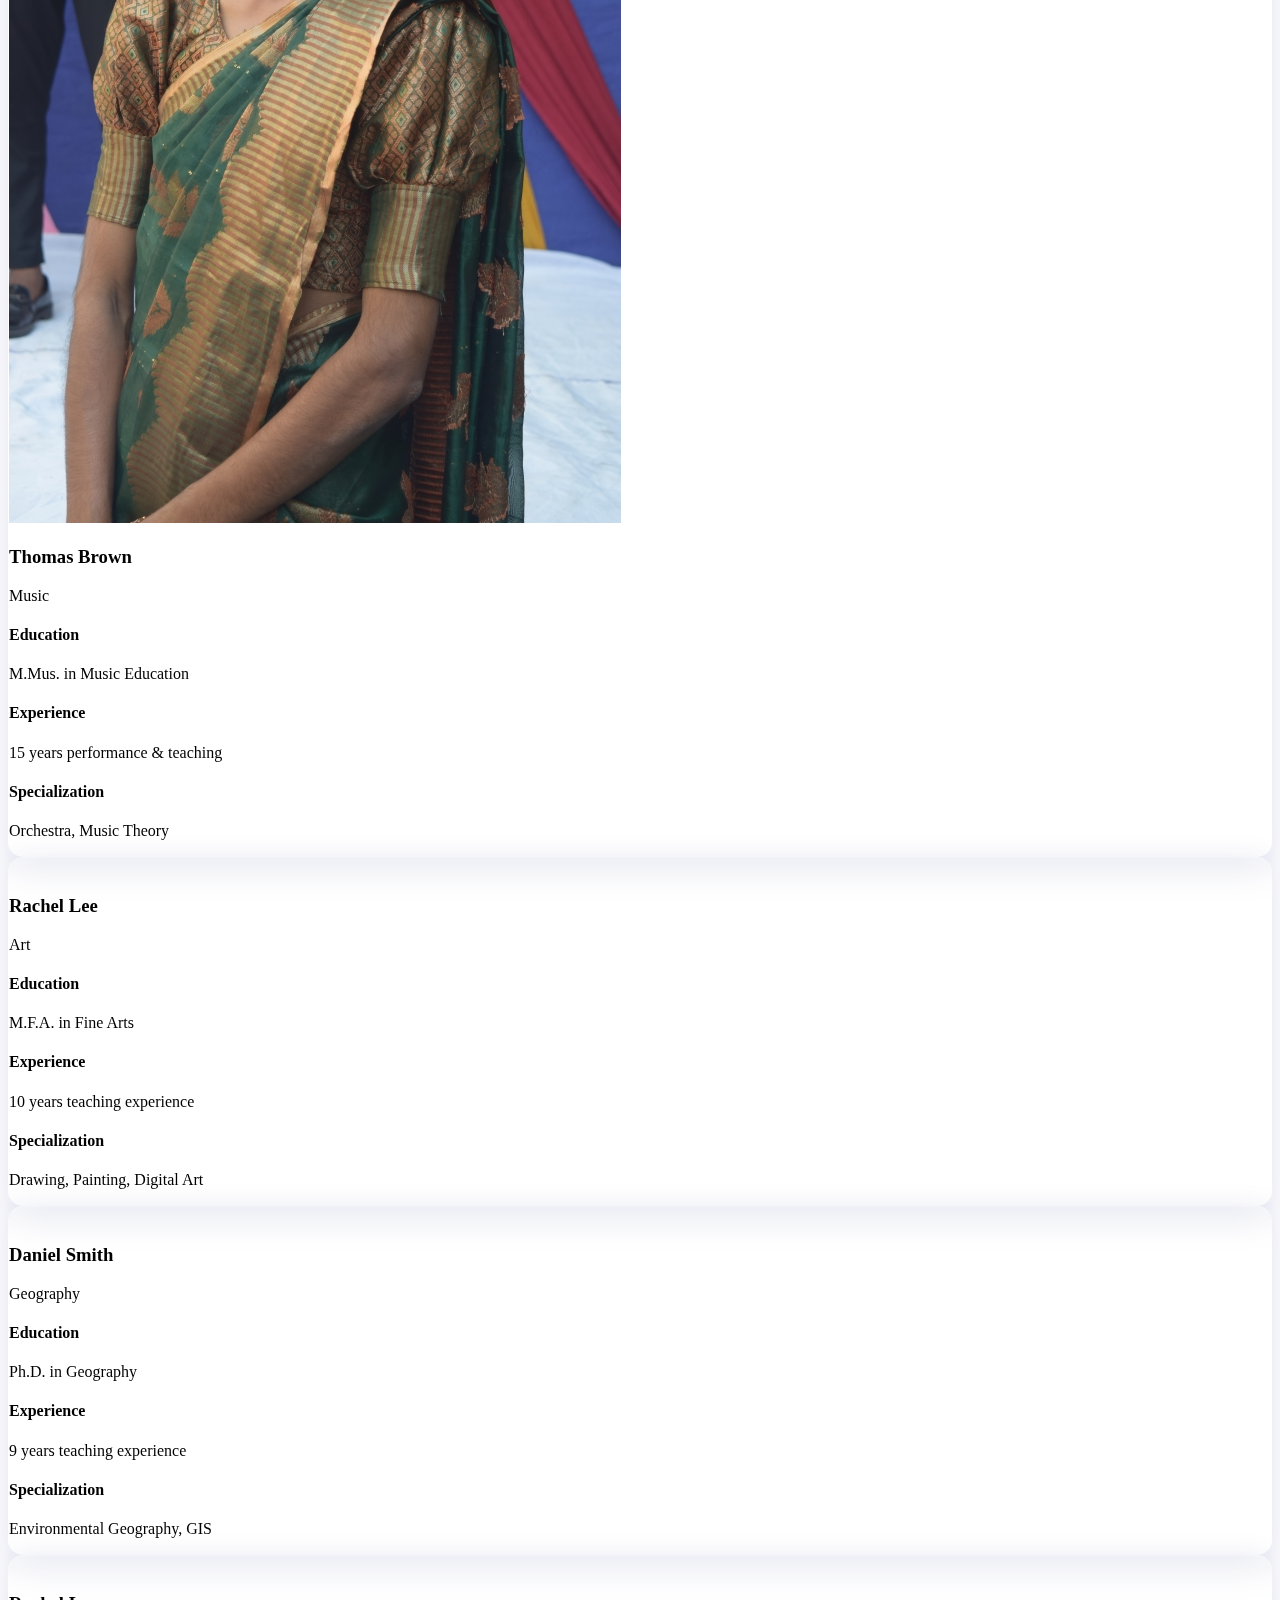
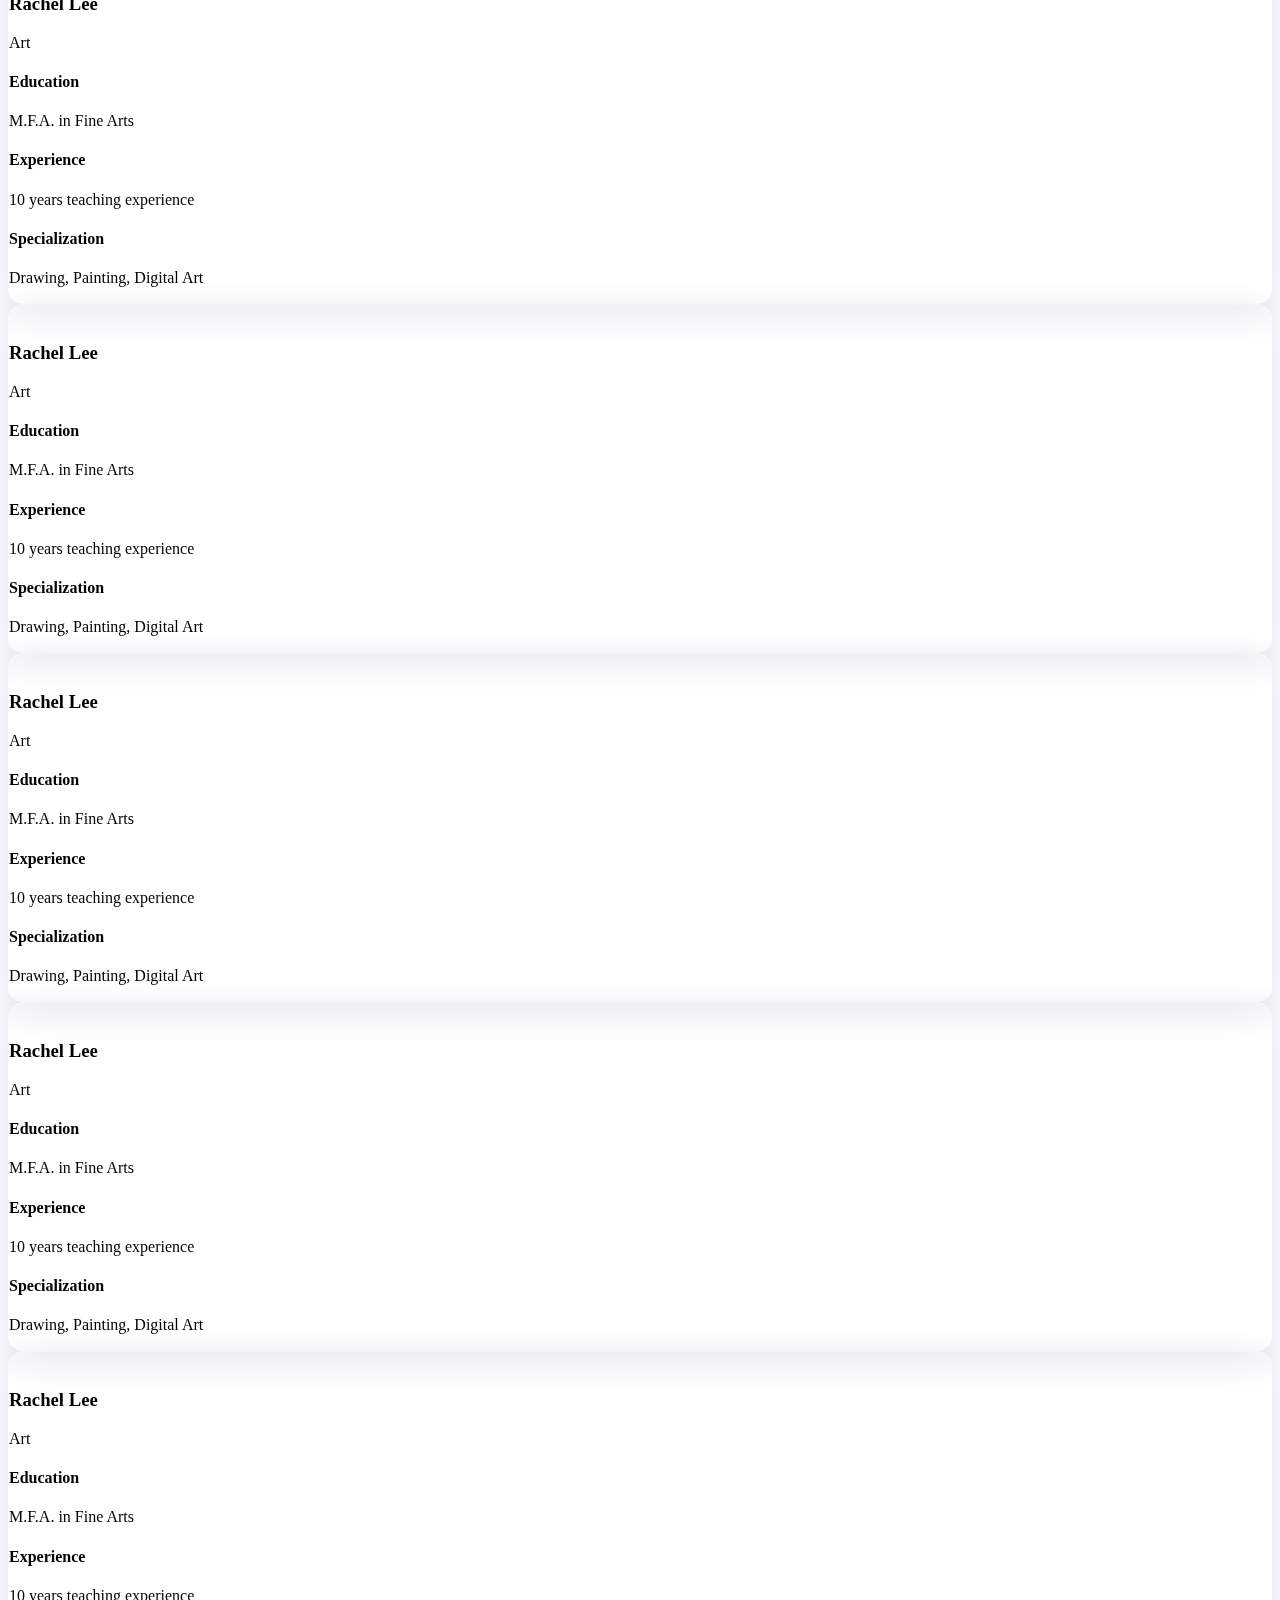
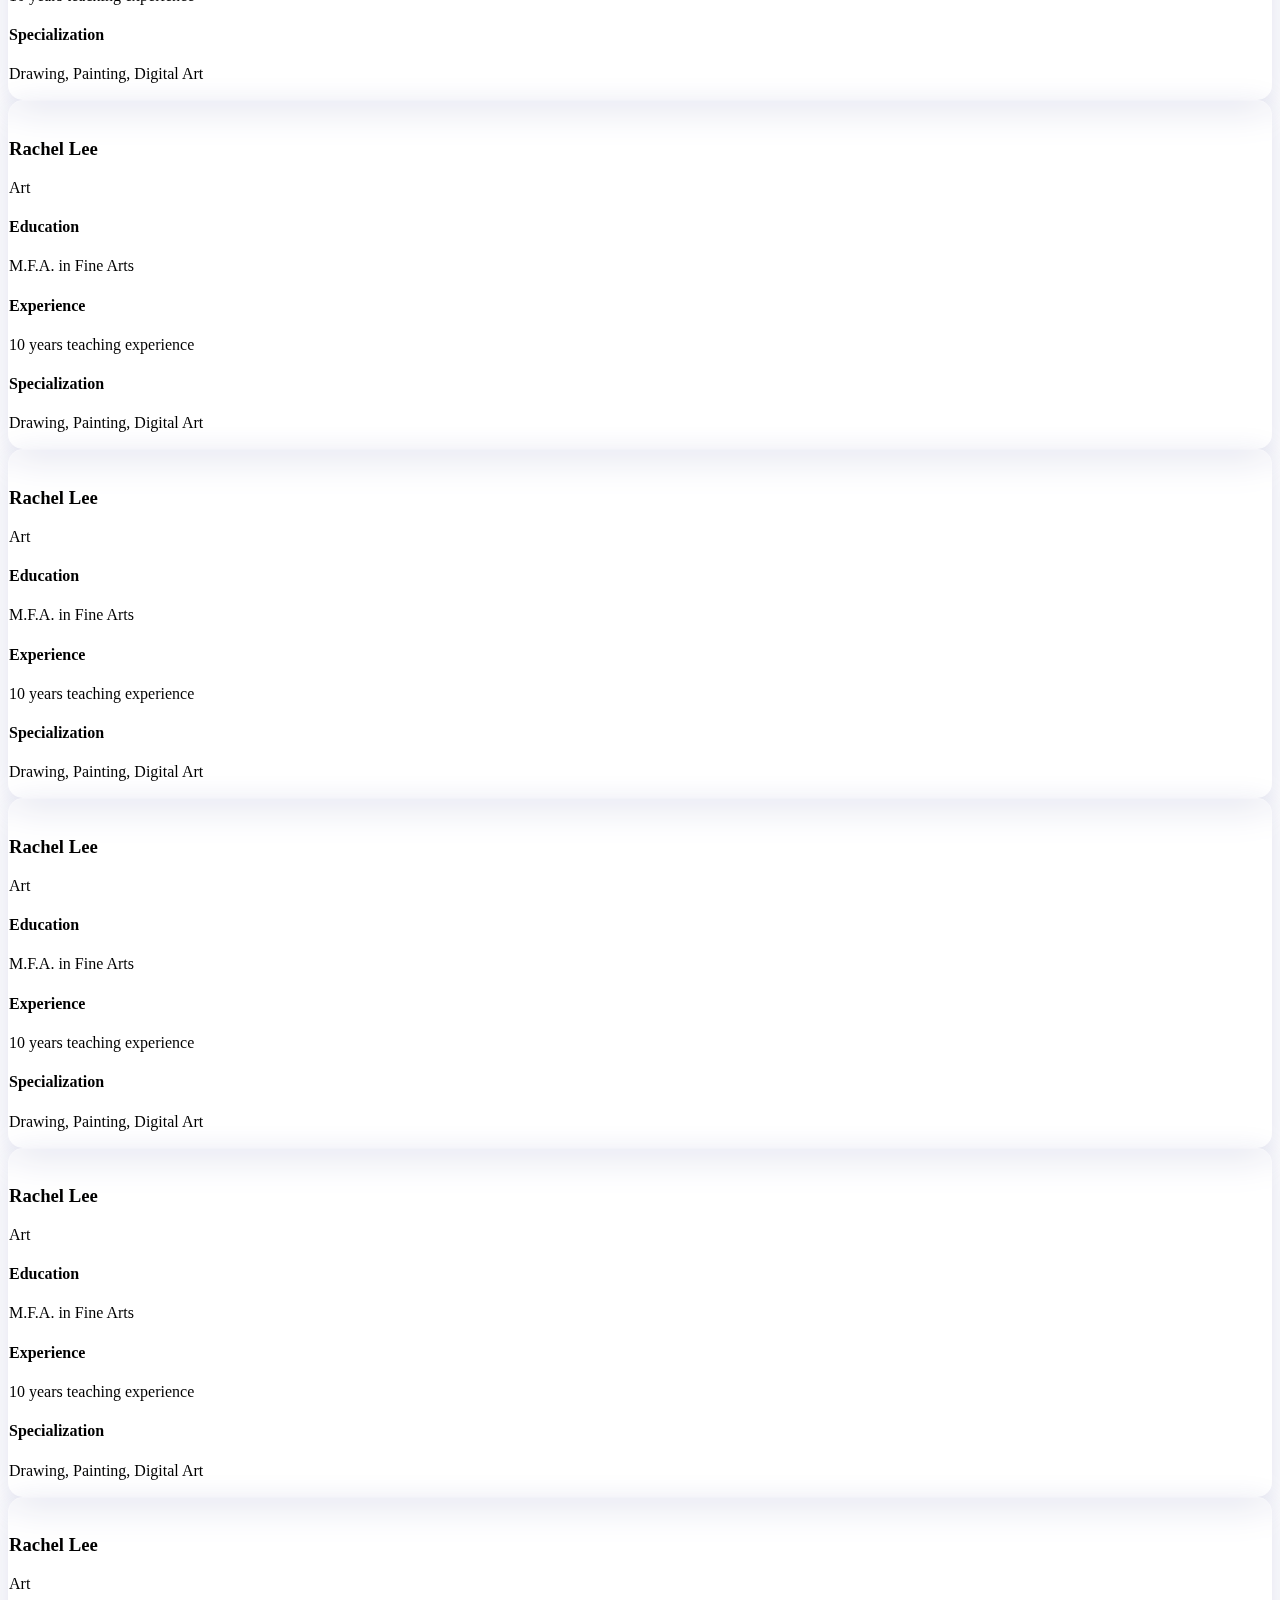
==== commit 07c22a83: "Update teachers.html" ====
--- a/teachers.html
+++ b/teachers.html
@@ -65,7 +65,7 @@
                 <!-- Teacher 1 -->
                 <div class="teacher-card glass-card p-6">
                     <div class="relative mb-6">
-                        <img src="https://images.unsplash.com/photo-1494790108377-be9c29b29330" alt="Sarah Johnson" class="w-full h-64 object-cover rounded-lg">
+                        <img loading="lazy" src="./img/img1.png" alt="Sarah Johnson" class="w-full h-64 object-contain rounded-lg">
                         <div class="absolute bottom-0 left-0 right-0 p-4 bg-gray-700 rounded text-white">
                             <h3 class="text-xl font-bold">Sarah Johnson</h3>
                             <p>Mathematics</p>
@@ -90,7 +90,7 @@
                 <!-- Teacher 2 -->
                 <div class="teacher-card glass-card p-6">
                     <div class="relative mb-6">
-                        <img src="https://images.unsplash.com/photo-1500648767791-00dcc994a43e" alt="Michael Chen" class="w-full h-64 object-cover rounded-lg">
+                        <img loading="lazy" src="./img/img2.png" alt="Michael Chen" class="w-full h-64 object-contain rounded-lg">
                         <div class="absolute bottom-0 left-0 right-0 p-4 bg-gray-700 rounded text-white">
                             <h3 class="text-xl font-bold">Michael Chen</h3>
                             <p>Physics</p>
@@ -115,7 +115,7 @@
                 <!-- Teacher 3 -->
                 <div class="teacher-card glass-card p-6">
                     <div class="relative mb-6">
-                        <img src="https://images.unsplash.com/photo-1573496359142-b8d87734a5a2" alt="Emma Davis" class="w-full h-64 object-cover rounded-lg">
+                        <img loading="lazy" src="./img/img3.png" alt="Emma Davis" class="w-full h-64 object-contain rounded-lg">
                         <div class="absolute bottom-0 left-0 right-0 p-4 bg-gray-700 rounded text-white">
                             <h3 class="text-xl font-bold">Emma Davis</h3>
                             <p>Literature</p>
@@ -140,7 +140,7 @@
                 <!-- Teacher 4 -->
                 <div class="teacher-card glass-card p-6">
                     <div class="relative mb-6">
-                        <img src="https://images.unsplash.com/photo-1472099645785-5658abf4ff4e" alt="Robert Wilson" class="w-full h-64 object-cover rounded-lg">
+                        <img loading="lazy" src="./img/img4.png" alt="Robert Wilson" class="w-full h-64 object-contain rounded-lg">
                         <div class="absolute bottom-0 left-0 right-0 p-4 bg-gray-700 rounded text-white">
                             <h3 class="text-xl font-bold">Robert Wilson</h3>
                             <p>Computer Science</p>
@@ -165,7 +165,7 @@
                 <!-- Teacher 5 -->
                 <div class="teacher-card glass-card p-6">
                     <div class="relative mb-6">
-                        <img src="https://images.unsplash.com/photo-1580489944761-15a19d654956" alt="Jennifer Martinez" class="w-full h-64 object-cover rounded-lg">
+                        <img loading="lazy" src="./img/img5.png" alt="Jennifer Martinez" class="w-full h-64 object-contain rounded-lg">
                         <div class="absolute bottom-0 left-0 right-0 p-4 bg-gray-700 rounded text-white">
                             <h3 class="text-xl font-bold">Jennifer Martinez</h3>
                             <p>Biology</p>
@@ -190,7 +190,7 @@
                 <!-- Teacher 6 -->
                 <div class="teacher-card glass-card p-6">
                     <div class="relative mb-6">
-                        <img src="https://images.unsplash.com/photo-1507003211169-0a1dd7228f2d" alt="David Kim" class="w-full h-64 object-cover rounded-lg">
+                        <img loading="lazy" src="./img/img6.png" alt="David Kim" class="w-full h-64 object-contain rounded-lg">
                         <div class="absolute bottom-0 left-0 right-0 p-4 bg-gray-700 rounded text-white">
                             <h3 class="text-xl font-bold">David Kim</h3>
                             <p>Chemistry</p>
@@ -215,7 +215,7 @@
                 <!-- Teacher 7 -->
                 <div class="teacher-card glass-card p-6">
                     <div class="relative mb-6">
-                        <img src="https://images.unsplash.com/photo-1438761681033-6461ffad8d80" alt="Laura Thompson" class="w-full h-64 object-cover rounded-lg">
+                        <img loading="lazy" src="./img/img7.png" alt="Laura Thompson" class="w-full h-64 object-contain rounded-lg">
                         <div class="absolute bottom-0 left-0 right-0 p-4 bg-gray-700 rounded text-white">
                             <h3 class="text-xl font-bold">Laura Thompson</h3>
                             <p>History</p>
@@ -240,7 +240,7 @@
                 <!-- Teacher 8 -->
                 <div class="teacher-card glass-card p-6">
                     <div class="relative mb-6">
-                        <img src="https://images.unsplash.com/photo-1607990281513-2c110a25bd8c" alt="James Anderson" class="w-full h-64 object-cover rounded-lg">
+                        <img loading="lazy" src="./img/img8.png" alt="James Anderson" class="w-full h-64 object-contain rounded-lg">
                         <div class="absolute bottom-0 left-0 right-0 p-4 bg-gray-700 rounded text-white">
                             <h3 class="text-xl font-bold">James Anderson</h3>
                             <p>Physical Education</p>
@@ -265,7 +265,7 @@
                 <!-- Teacher 9 -->
                 <div class="teacher-card glass-card p-6">
                     <div class="relative mb-6">
-                        <img src="https://images.unsplash.com/photo-1544005313-94ddf0286df2" alt="Maria Garcia" class="w-full h-64 object-cover rounded-lg">
+                        <img loading="lazy" src="./img/img9.png" alt="Maria Garcia" class="w-full h-64 object-contain rounded-lg">
                         <div class="absolute bottom-0 left-0 right-0 p-4 bg-gray-700 rounded text-white">
                             <h3 class="text-xl font-bold">Maria Garcia</h3>
                             <p>Spanish</p>
@@ -290,7 +290,7 @@
                 <!-- Teacher 10 -->
                 <div class="teacher-card glass-card p-6">
                     <div class="relative mb-6">
-                        <img src="https://images.unsplash.com/photo-1566492031773-4f4e44671857" alt="Thomas Brown" class="w-full h-64 object-cover rounded-lg">
+                        <img loading="lazy" src="./img/img10.png" alt="Thomas Brown" class="w-full h-64 object-contain rounded-lg">
                         <div class="absolute bottom-0 left-0 right-0 p-4 bg-gray-700 rounded text-white">
                             <h3 class="text-xl font-bold">Thomas Brown</h3>
                             <p>Music</p>
@@ -315,7 +315,7 @@
                 <!-- Teacher 11 -->
                 <div class="teacher-card glass-card p-6">
                     <div class="relative mb-6">
-                        <img src="https://images.unsplash.com/photo-1590086782957-93c06ef21604" alt="Rachel Lee" class="w-full h-64 object-cover rounded-lg">
+                        <img loading="lazy" src="./img/img11.png" alt="Rachel Lee" class="w-full h-64 object-contain rounded-lg">
                         <div class="absolute bottom-0 left-0 right-0 p-4 bg-gray-700 rounded text-white">
                             <h3 class="text-xl font-bold">Rachel Lee</h3>
                             <p>Art</p>
@@ -340,7 +340,7 @@
                 <!-- Teacher 12 -->
                 <div class="teacher-card glass-card p-6">
                     <div class="relative mb-6">
-                        <img src="https://images.unsplash.com/photo-1542909168-82c3e7fdca5c" alt="Daniel Smith" class="w-full h-64 object-cover rounded-lg">
+                        <img loading="lazy" src="./img/img12.png" alt="Daniel Smith" class="w-full h-64 object-contain rounded-lg">
                         <div class="absolute bottom-0 left-0 right-0 p-4 bg-gray-700 rounded text-white">
                             <h3 class="text-xl font-bold">Daniel Smith</h3>
                             <p>Geography</p>
@@ -361,6 +361,308 @@
                         </div>
                     </div>
                 </div>
+                 <!-- Teacher 13 -->
+                 <div class="teacher-card glass-card p-6">
+                    <div class="relative mb-6">
+                        <img loading="lazy" src="./img/img13.png" alt="Rachel Lee" class="w-full h-64 object-contain rounded-lg">
+                        <div class="absolute bottom-0 left-0 right-0 p-4 bg-gray-700 rounded text-white">
+                            <h3 class="text-xl font-bold">Rachel Lee</h3>
+                            <p>Art</p>
+                        </div>
+                    </div>
+                    <div class="space-y-4">
+                        <div>
+                            <h4 class="font-bold text-blue-700">Education</h4>
+                            <p class="text-gray-600">M.F.A. in Fine Arts</p>
+                        </div>
+                        <div>
+                            <h4 class="font-bold text-blue-700">Experience</h4>
+                            <p class="text-gray-600">10 years teaching experience</p>
+                        </div>
+                        <div>
+                            <h4 class="font-bold text-blue-700">Specialization</h4>
+                            <p class="text-gray-600">Drawing, Painting, Digital Art</p>
+                        </div>
+                    </div>
+                </div>
+
+                 <!-- Teacher 14 -->
+                 <div class="teacher-card glass-card p-6">
+                    <div class="relative mb-6">
+                        <img loading="lazy" src="./img/img14.png" alt="Rachel Lee" class="w-full h-64 object-contain rounded-lg">
+                        <div class="absolute bottom-0 left-0 right-0 p-4 bg-gray-700 rounded text-white">
+                            <h3 class="text-xl font-bold">Rachel Lee</h3>
+                            <p>Art</p>
+                        </div>
+                    </div>
+                    <div class="space-y-4">
+                        <div>
+                            <h4 class="font-bold text-blue-700">Education</h4>
+                            <p class="text-gray-600">M.F.A. in Fine Arts</p>
+                        </div>
+                        <div>
+                            <h4 class="font-bold text-blue-700">Experience</h4>
+                            <p class="text-gray-600">10 years teaching experience</p>
+                        </div>
+                        <div>
+                            <h4 class="font-bold text-blue-700">Specialization</h4>
+                            <p class="text-gray-600">Drawing, Painting, Digital Art</p>
+                        </div>
+                    </div>
+                </div>
+
+                 <!-- Teacher 15 -->
+                 <div class="teacher-card glass-card p-6">
+                    <div class="relative mb-6">
+                        <img loading="lazy" src="./img/img15.png" alt="Rachel Lee" class="w-full h-64 object-contain rounded-lg">
+                        <div class="absolute bottom-0 left-0 right-0 p-4 bg-gray-700 rounded text-white">
+                            <h3 class="text-xl font-bold">Rachel Lee</h3>
+                            <p>Art</p>
+                        </div>
+                    </div>
+                    <div class="space-y-4">
+                        <div>
+                            <h4 class="font-bold text-blue-700">Education</h4>
+                            <p class="text-gray-600">M.F.A. in Fine Arts</p>
+                        </div>
+                        <div>
+                            <h4 class="font-bold text-blue-700">Experience</h4>
+                            <p class="text-gray-600">10 years teaching experience</p>
+                        </div>
+                        <div>
+                            <h4 class="font-bold text-blue-700">Specialization</h4>
+                            <p class="text-gray-600">Drawing, Painting, Digital Art</p>
+                        </div>
+                    </div>
+                </div>
+
+                 <!-- Teacher 16 -->
+                 <div class="teacher-card glass-card p-6">
+                    <div class="relative mb-6">
+                        <img loading="lazy" src="./img/img16.png" alt="Rachel Lee" class="w-full h-64 object-contain rounded-lg">
+                        <div class="absolute bottom-0 left-0 right-0 p-4 bg-gray-700 rounded text-white">
+                            <h3 class="text-xl font-bold">Rachel Lee</h3>
+                            <p>Art</p>
+                        </div>
+                    </div>
+                    <div class="space-y-4">
+                        <div>
+                            <h4 class="font-bold text-blue-700">Education</h4>
+                            <p class="text-gray-600">M.F.A. in Fine Arts</p>
+                        </div>
+                        <div>
+                            <h4 class="font-bold text-blue-700">Experience</h4>
+                            <p class="text-gray-600">10 years teaching experience</p>
+                        </div>
+                        <div>
+                            <h4 class="font-bold text-blue-700">Specialization</h4>
+                            <p class="text-gray-600">Drawing, Painting, Digital Art</p>
+                        </div>
+                    </div>
+                </div>
+
+                 <!-- Teacher 17 -->
+                 <div class="teacher-card glass-card p-6">
+                    <div class="relative mb-6">
+                        <img loading="lazy" src="./img/img17.png" alt="Rachel Lee" class="w-full h-64 object-contain rounded-lg">
+                        <div class="absolute bottom-0 left-0 right-0 p-4 bg-gray-700 rounded text-white">
+                            <h3 class="text-xl font-bold">Rachel Lee</h3>
+                            <p>Art</p>
+                        </div>
+                    </div>
+                    <div class="space-y-4">
+                        <div>
+                            <h4 class="font-bold text-blue-700">Education</h4>
+                            <p class="text-gray-600">M.F.A. in Fine Arts</p>
+                        </div>
+                        <div>
+                            <h4 class="font-bold text-blue-700">Experience</h4>
+                            <p class="text-gray-600">10 years teaching experience</p>
+                        </div>
+                        <div>
+                            <h4 class="font-bold text-blue-700">Specialization</h4>
+                            <p class="text-gray-600">Drawing, Painting, Digital Art</p>
+                        </div>
+                    </div>
+                </div>
+
+                 <!-- Teacher 18 -->
+                 <div class="teacher-card glass-card p-6">
+                    <div class="relative mb-6">
+                        <img loading="lazy" src="./img/img18.png" alt="Rachel Lee" class="w-full h-64 object-contain rounded-lg">
+                        <div class="absolute bottom-0 left-0 right-0 p-4 bg-gray-700 rounded text-white">
+                            <h3 class="text-xl font-bold">Rachel Lee</h3>
+                            <p>Art</p>
+                        </div>
+                    </div>
+                    <div class="space-y-4">
+                        <div>
+                            <h4 class="font-bold text-blue-700">Education</h4>
+                            <p class="text-gray-600">M.F.A. in Fine Arts</p>
+                        </div>
+                        <div>
+                            <h4 class="font-bold text-blue-700">Experience</h4>
+                            <p class="text-gray-600">10 years teaching experience</p>
+                        </div>
+                        <div>
+                            <h4 class="font-bold text-blue-700">Specialization</h4>
+                            <p class="text-gray-600">Drawing, Painting, Digital Art</p>
+                        </div>
+                    </div>
+                </div>
+
+
+                 <!-- Teacher 19 -->
+                 <div class="teacher-card glass-card p-6">
+                    <div class="relative mb-6">
+                        <img loading="lazy" src="./img/img19.png" alt="Rachel Lee" class="w-full h-64 object-contain rounded-lg">
+                        <div class="absolute bottom-0 left-0 right-0 p-4 bg-gray-700 rounded text-white">
+                            <h3 class="text-xl font-bold">Rachel Lee</h3>
+                            <p>Art</p>
+                        </div>
+                    </div>
+                    <div class="space-y-4">
+                        <div>
+                            <h4 class="font-bold text-blue-700">Education</h4>
+                            <p class="text-gray-600">M.F.A. in Fine Arts</p>
+                        </div>
+                        <div>
+                            <h4 class="font-bold text-blue-700">Experience</h4>
+                            <p class="text-gray-600">10 years teaching experience</p>
+                        </div>
+                        <div>
+                            <h4 class="font-bold text-blue-700">Specialization</h4>
+                            <p class="text-gray-600">Drawing, Painting, Digital Art</p>
+                        </div>
+                    </div>
+                </div>
+
+                 <!-- Teacher 20 -->
+                 <div class="teacher-card glass-card p-6">
+                    <div class="relative mb-6">
+                        <img loading="lazy" src="./img/img20.png" alt="Rachel Lee" class="w-full h-64 object-contain rounded-lg">
+                        <div class="absolute bottom-0 left-0 right-0 p-4 bg-gray-700 rounded text-white">
+                            <h3 class="text-xl font-bold">Rachel Lee</h3>
+                            <p>Art</p>
+                        </div>
+                    </div>
+                    <div class="space-y-4">
+                        <div>
+                            <h4 class="font-bold text-blue-700">Education</h4>
+                            <p class="text-gray-600">M.F.A. in Fine Arts</p>
+                        </div>
+                        <div>
+                            <h4 class="font-bold text-blue-700">Experience</h4>
+                            <p class="text-gray-600">10 years teaching experience</p>
+                        </div>
+                        <div>
+                            <h4 class="font-bold text-blue-700">Specialization</h4>
+                            <p class="text-gray-600">Drawing, Painting, Digital Art</p>
+                        </div>
+                    </div>
+                </div>
+
+                 <!-- Teacher 21 -->
+                 <div class="teacher-card glass-card p-6">
+                    <div class="relative mb-6">
+                        <img loading="lazy" src="./img/img21.png" alt="Rachel Lee" class="w-full h-64 object-contain rounded-lg">
+                        <div class="absolute bottom-0 left-0 right-0 p-4 bg-gray-700 rounded text-white">
+                            <h3 class="text-xl font-bold">Rachel Lee</h3>
+                            <p>Art</p>
+                        </div>
+                    </div>
+                    <div class="space-y-4">
+                        <div>
+                            <h4 class="font-bold text-blue-700">Education</h4>
+                            <p class="text-gray-600">M.F.A. in Fine Arts</p>
+                        </div>
+                        <div>
+                            <h4 class="font-bold text-blue-700">Experience</h4>
+                            <p class="text-gray-600">10 years teaching experience</p>
+                        </div>
+                        <div>
+                            <h4 class="font-bold text-blue-700">Specialization</h4>
+                            <p class="text-gray-600">Drawing, Painting, Digital Art</p>
+                        </div>
+                    </div>
+                </div>
+
+                 <!-- Teacher 22 -->
+                 <div class="teacher-card glass-card p-6">
+                    <div class="relative mb-6">
+                        <img loading="lazy" src="./img/img22.png" alt="Rachel Lee" class="w-full h-64 object-contain rounded-lg">
+                        <div class="absolute bottom-0 left-0 right-0 p-4 bg-gray-700 rounded text-white">
+                            <h3 class="text-xl font-bold">Rachel Lee</h3>
+                            <p>Art</p>
+                        </div>
+                    </div>
+                    <div class="space-y-4">
+                        <div>
+                            <h4 class="font-bold text-blue-700">Education</h4>
+                            <p class="text-gray-600">M.F.A. in Fine Arts</p>
+                        </div>
+                        <div>
+                            <h4 class="font-bold text-blue-700">Experience</h4>
+                            <p class="text-gray-600">10 years teaching experience</p>
+                        </div>
+                        <div>
+                            <h4 class="font-bold text-blue-700">Specialization</h4>
+                            <p class="text-gray-600">Drawing, Painting, Digital Art</p>
+                        </div>
+                    </div>
+                </div>
+
+                 <!-- Teacher 23 -->
+                 <div class="teacher-card glass-card p-6">
+                    <div class="relative mb-6">
+                        <img loading="lazy" src="./img/img23.png" alt="Rachel Lee" class="w-full h-64 object-contain rounded-lg">
+                        <div class="absolute bottom-0 left-0 right-0 p-4 bg-gray-700 rounded text-white">
+                            <h3 class="text-xl font-bold">Rachel Lee</h3>
+                            <p>Art</p>
+                        </div>
+                    </div>
+                    <div class="space-y-4">
+                        <div>
+                            <h4 class="font-bold text-blue-700">Education</h4>
+                            <p class="text-gray-600">M.F.A. in Fine Arts</p>
+                        </div>
+                        <div>
+                            <h4 class="font-bold text-blue-700">Experience</h4>
+                            <p class="text-gray-600">10 years teaching experience</p>
+                        </div>
+                        <div>
+                            <h4 class="font-bold text-blue-700">Specialization</h4>
+                            <p class="text-gray-600">Drawing, Painting, Digital Art</p>
+                        </div>
+                    </div>
+                </div>
+
+                <!-- Teacher 24 -->
+                <div class="teacher-card glass-card p-6">
+                    <div class="relative mb-6">
+                        <img loading="lazy" loading="lazy" src="./img/img24.png" alt="Rachel Lee" class="w-full h-64 object-contain rounded-lg">
+                        <div class="absolute bottom-0 left-0 right-0 p-4 bg-gray-700 rounded text-white">
+                            <h3 class="text-xl font-bold">Rachel Lee</h3>
+                            <p>Art</p>
+                        </div>
+                    </div>
+                    <div class="space-y-4">
+                        <div>
+                            <h4 class="font-bold text-blue-700">Education</h4>
+                            <p class="text-gray-600">M.F.A. in Fine Arts</p>
+                        </div>
+                        <div>
+                            <h4 class="font-bold text-blue-700">Experience</h4>
+                            <p class="text-gray-600">10 years teaching experience</p>
+                        </div>
+                        <div>
+                            <h4 class="font-bold text-blue-700">Specialization</h4>
+                            <p class="text-gray-600">Drawing, Painting, Digital Art</p>
+                        </div>
+                    </div>
+                </div>
+
+
             </div>
         </div>
     </section>
@@ -376,4 +678,4 @@
     </script>
     <script src="teachers.js"></script>
 </body>
-</html> +</html> 
